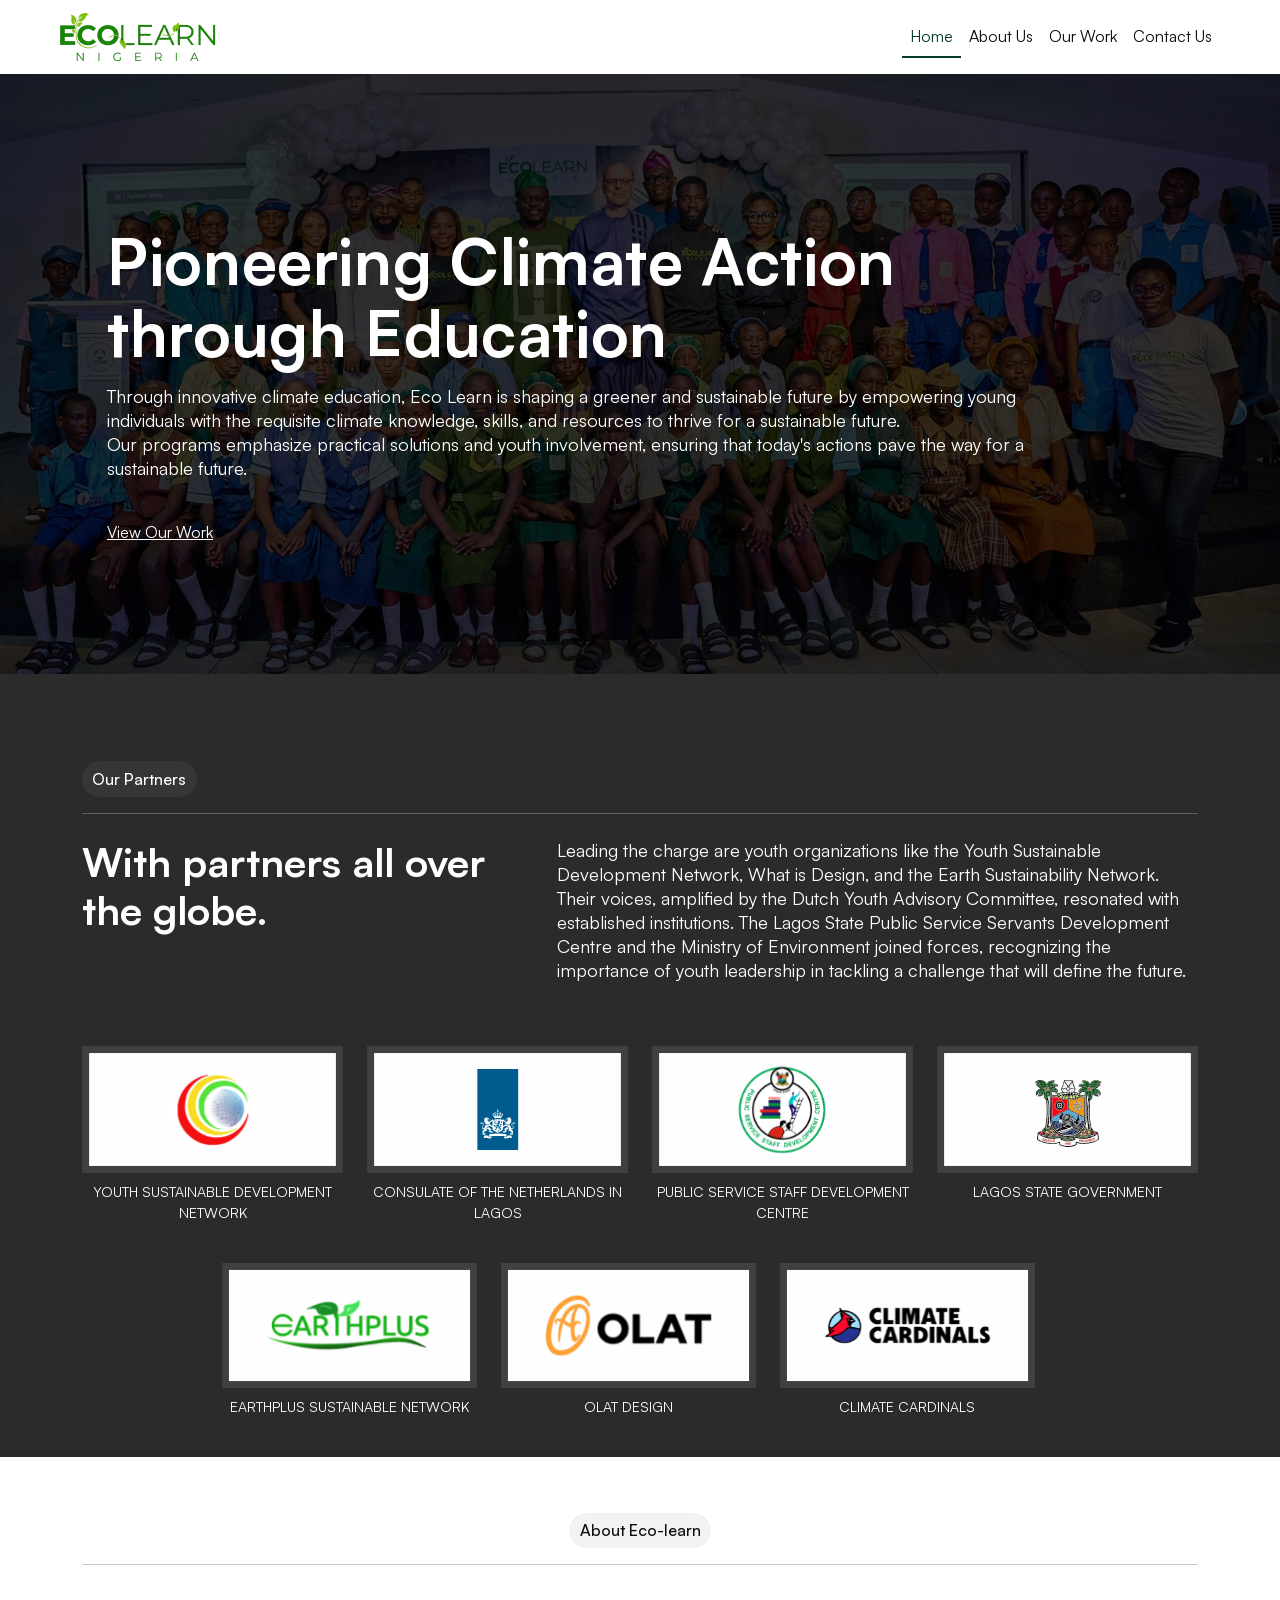
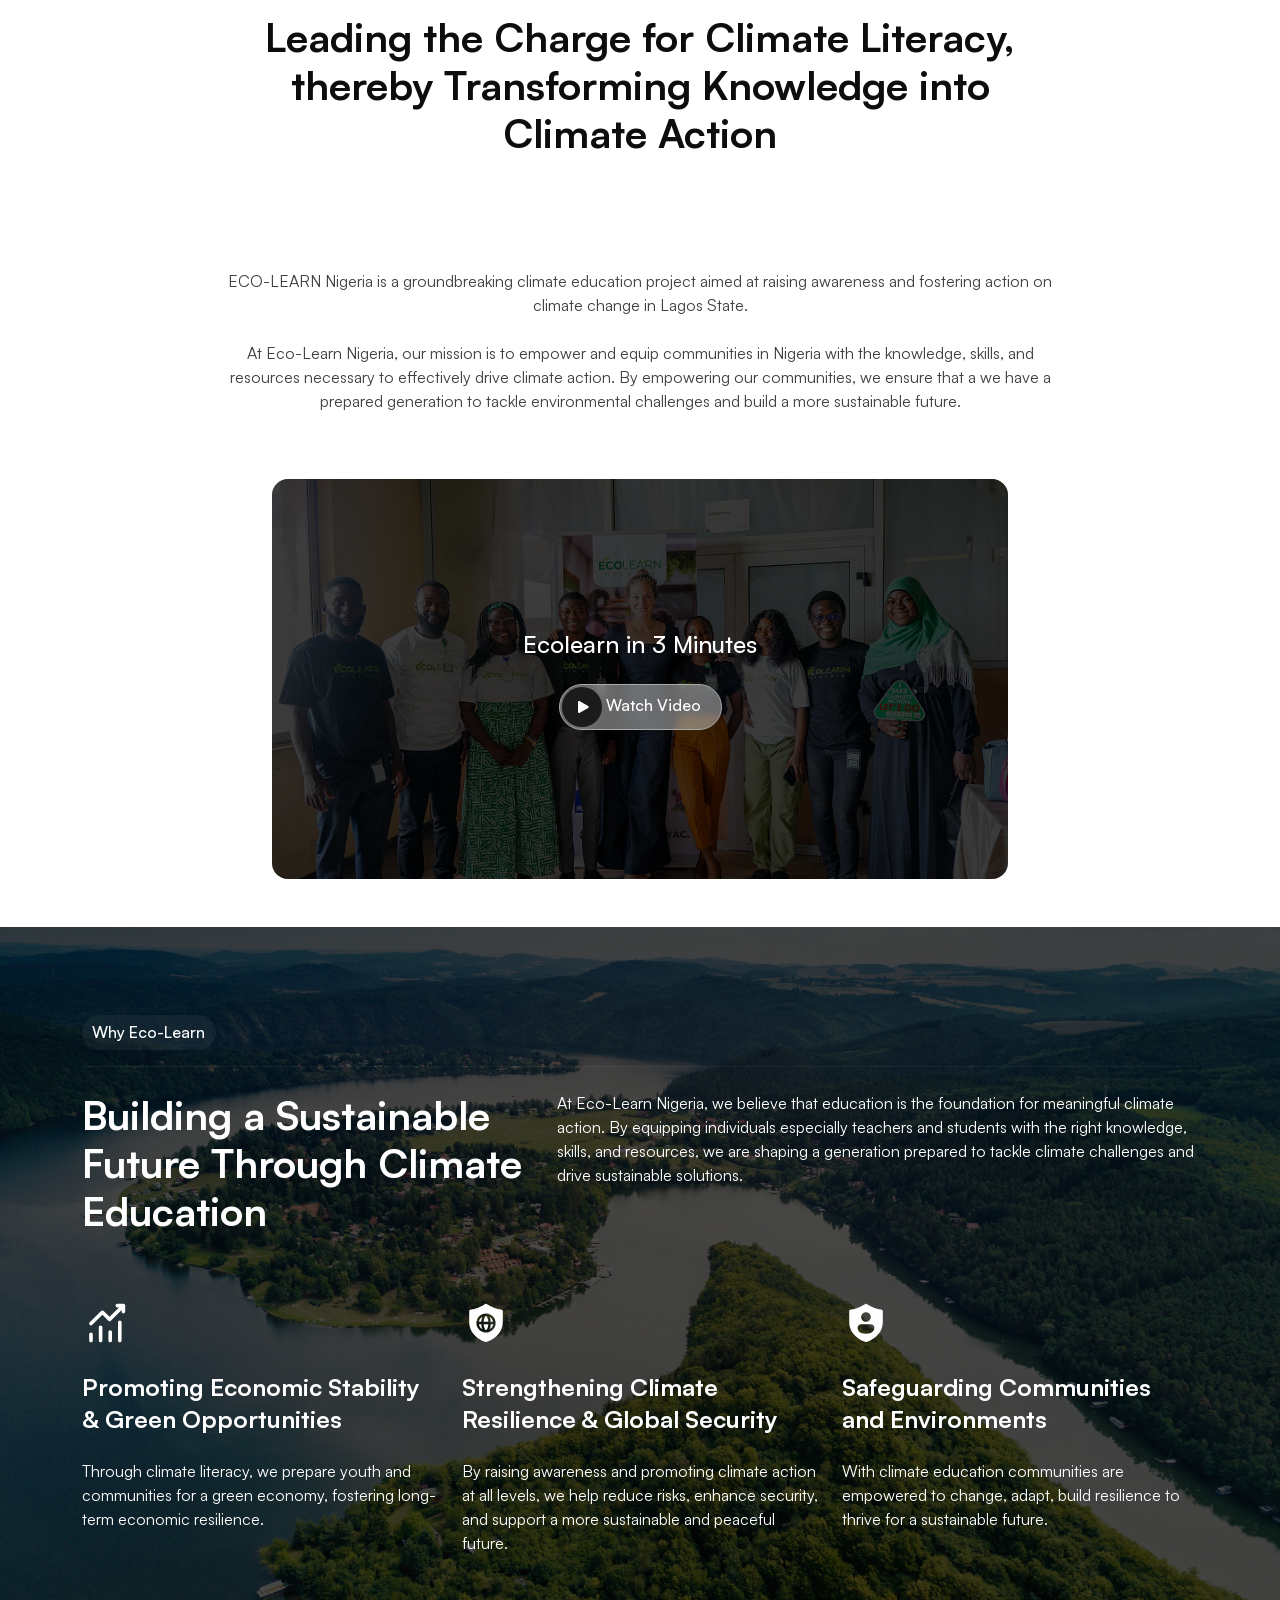
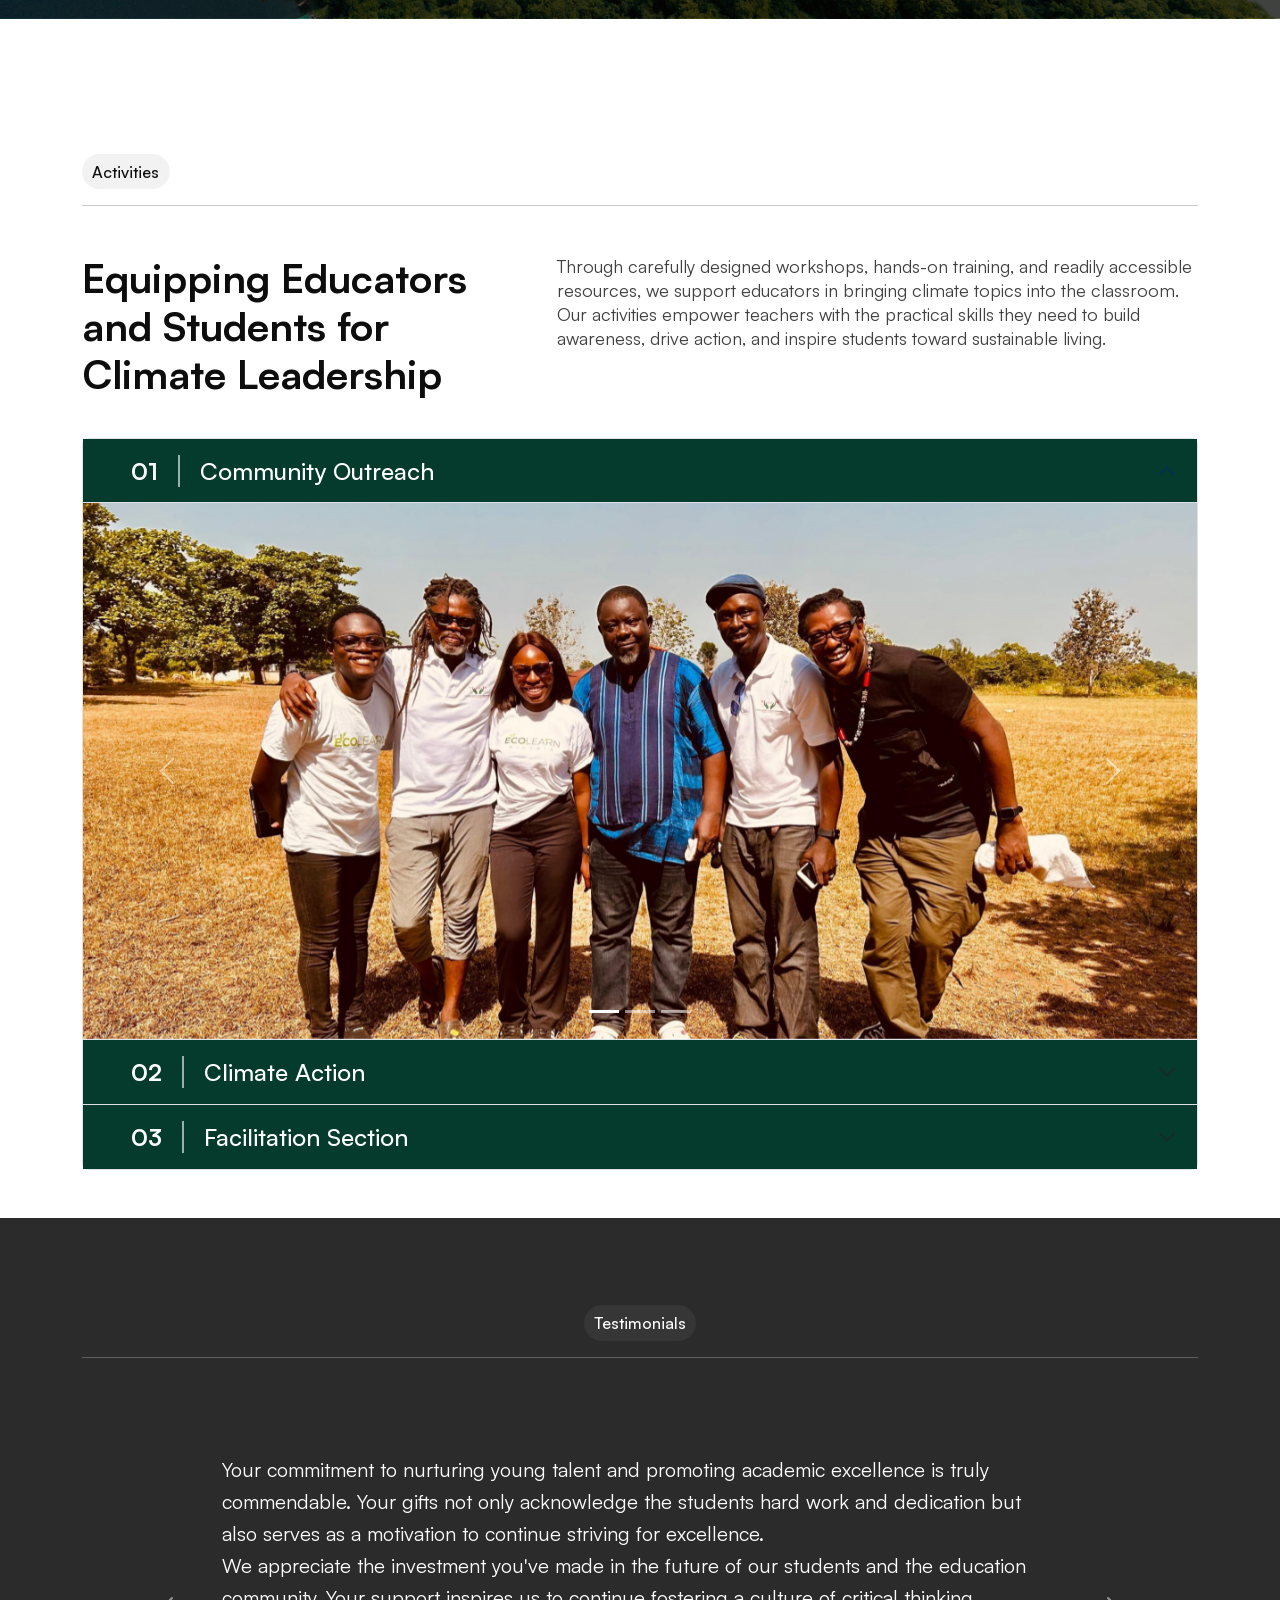
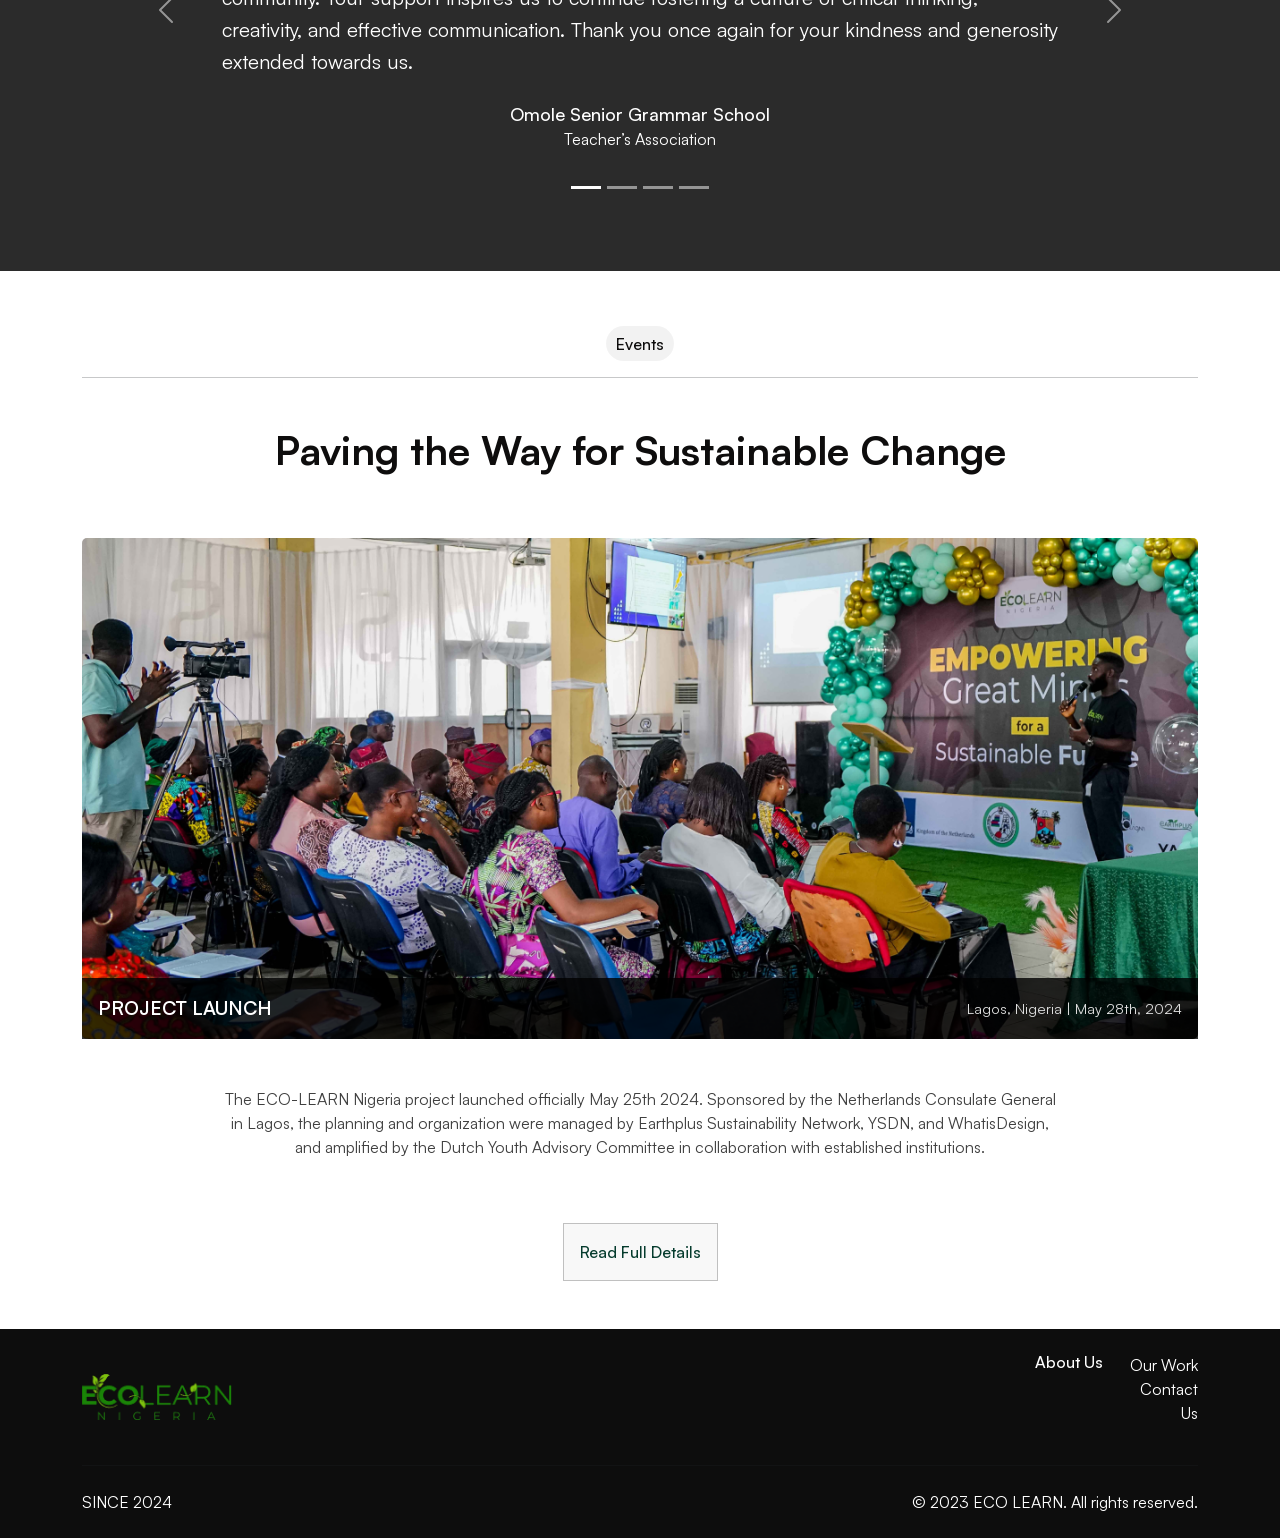
==== index.html @ 9e4764d2 "initial commit" ====
<!DOCTYPE html>
<html lang="en">
  <head>
    <meta charset="utf-8" />
    <meta name="viewport" content="width=device-width, initial-scale=1" />
    <title>Eco Learn</title>
    <link
      href="https://cdn.jsdelivr.net/npm/bootstrap@5.3.3/dist/css/bootstrap.min.css"
      rel="stylesheet"
      integrity="sha384-QWTKZyjpPEjISv5WaRU9OFeRpok6YctnYmDr5pNlyT2bRjXh0JMhjY6hW+ALEwIH"
      crossorigin="anonymous"
    />
    <link href="css/styles.css" rel="stylesheet" />
  </head>
  <body>
    <!-- Navbar -->
    <nav
      class="navbar navbar-expand-lg bg-white px-md-5 px-2"
      style="z-index: 1"
    >
      <div class="container-fluid">
        <a class="navbar-brand" href="#"
          ><img src="images/logo-white.png" alt="Eco Learn Logo"
        /></a>
        <button
          class="navbar-toggler"
          type="button"
          data-bs-toggle="collapse"
          data-bs-target="#navbarNav"
          aria-controls="navbarNav"
          aria-expanded="false"
          aria-label="Toggle navigation"
        >
          <span class="navbar-toggler-icon"></span>
        </button>
        <div
          class="collapse navbar-collapse justify-content-end"
          id="navbarNav"
        >
          <ul class="navbar-nav">
            <li class="nav-item">
              <a
                class="nav-link active text-black"
                aria-current="page"
                href="index.html"
                >Home</a
              >
            </li>
            <li class="nav-item">
              <a class="nav-link text-black" href="about.html">About Us</a>
            </li>
            <li class="nav-item">
              <a class="nav-link text-black" href="work.html">Our Work</a>
            </li>
            <li class="nav-item">
              <a class="nav-link text-black" href="contact.html">Contact Us</a>
            </li>
          </ul>
        </div>
      </div>
    </nav>

    <!-- Banner Section -->
    <section class="home-banner d-flex align-items-center">
      <!-- <div class="overlay"></div> -->
      <div class="container" style="z-index: 1">
        <h1 class="display-4 fw-bold header-text">
          Pioneering Climate Action <br class="d-none d-md-block" />
          through Education
        </h1>
        <p class="lead mt-3 banner-text">
          Through innovative climate education, Eco Learn is shaping a greener
          and sustainable future by empowering young
          <br class="d-none d-md-block" />individuals with the requisite climate
          knowledge, skills, and resources to thrive for a sustainable
          future.<br class="d-none d-md-block" />
          Our programs emphasize practical solutions and youth involvement,
          ensuring that today's actions pave the way for a
          <br class="d-none d-md-block" />
          sustainable future.
        </p>
        <br />
        <div>
          <a href="work.html" class="mt-4 text-underline text-white cta"
            >View Our Work</a
          >
        </div>
      </div>
    </section>

    <section class="partners">
      <div class="container">
        <!-- Badge Header -->
        <h2>
          <span class="badge">Our Partners</span>
        </h2>
        <hr class="line" />

        <!-- Lead and Description Text -->
        <div class="row mt-4">
          <div class="col-md-5 text-start">
            <p class="lead">With partners all over the globe.</p>
          </div>
          <div class="col-md-7 text-start">
            <p class="desc">
              Leading the charge are youth organizations like the Youth
              Sustainable Development Network, What is Design, and the Earth
              Sustainability Network. Their voices, amplified by the Dutch Youth
              Advisory Committee, resonated with established institutions. The
              Lagos State Public Service Servants Development Centre and the
              Ministry of Environment joined forces, recognizing the importance
              of youth leadership in tackling a challenge that will define the
              future.
            </p>
          </div>
        </div>

        <!-- Partner Logos -->
        <div class="row mt-5">
          <!-- First Row with 4 logos -->
          <div class="col-6 col-md-3 mb-4">
            <img
              src="images/Logo Container-1.svg"
              alt="Partner Logo"
              class="img-fluid"
            />
            <p class="text-center text-white mt-2 text-14">
              YOUTH SUSTAINABLE DEVELOPMENT NETWORK
            </p>
          </div>
          <div class="col-6 col-md-3 mb-4">
            <img
              src="images/Logo Container-2.svg"
              alt="Partner Logo"
              class="img-fluid"
            />

            <p class="text-center text-white mt-2 text-14">
              CONSULATE OF THE NETHERLANDS IN LAGOS
            </p>
          </div>
          <div class="col-6 col-md-3 mb-4">
            <img
              src="images/Logo Container-3.svg"
              alt="Partner Logo"
              class="img-fluid"
            />

            <p class="text-center text-white mt-2 text-14">
              PUBLIC SERVICE STAFF DEVELOPMENT CENTRE
            </p>
          </div>
          <div class="col-6 col-md-3 mb-4">
            <img
              src="images/Logo Container-4.svg"
              alt="Partner Logo"
              class="img-fluid"
            />

            <p class="text-center text-white mt-2 text-14">
              LAGOS STATE GOVERNMENT
            </p>
          </div>

          <!-- Second Row with 2 logos centered -->
          <div class="row justify-content-center">
            <div class="col-6 col-md-3 mb-4">
              <img
                src="images/Logo Container-5.svg"
                alt="Partner Logo"
                class="img-fluid"
              />

              <p class="text-center text-white mt-2 text-14">
                EARTHPLUS SUSTAINABLE NETWORK
              </p>
            </div>
            <div class="col-6 col-md-3 mb-4">
              <img
                src="images/Logo Container-6.svg"
                alt="Partner Logo"
                class="img-fluid"
              />

              <p class="text-center text-white mt-2 text-14">OLAT DESIGN</p>
            </div>
            <div class="col-6 col-md-3 mb-4">
              <img
                src="images/Logo Container-7.svg"
                alt="Partner Logo"
                class="img-fluid"
              />

              <p class="text-center text-white mt-2 text-14">
                CLIMATE CARDINALS
              </p>
            </div>
          </div>
        </div>
      </div>
    </section>

    <section class="event pt-5">
      <div class="container">
        <h2 class="text-center">
          <span class="badge">About Eco-learn</span>
        </h2>
        <hr class="line" />

        <div class="row my-lg-5">
          <div class="col-12 text-center w-75 mx-auto">
            <p class="lead">
              Leading the Charge for Climate Literacy, thereby Transforming
              Knowledge into Climate Action
            </p>
          </div>
        </div>

        <div class="row">
          <div class="col-12 text-center w-75 mx-auto mt-lg-5">
            <p class="desc">
              ECO-LEARN Nigeria is a groundbreaking climate education project
              aimed at raising awareness and fostering action on climate change
              in Lagos State.

              <br /><br />
              At Eco-Learn Nigeria, our mission is to empower and equip
              communities in Nigeria with the knowledge, skills, and resources
              necessary to effectively drive climate action. By empowering our
              communities, we ensure that a we have a prepared generation to
              tackle environmental challenges and build a more sustainable
              future.
            </p>
          </div>
        </div>
      </div>
    </section>

    <section class="video-section">
      <div class="container">
        <h2 class="text-center">
          <span class="badge">Ecolearn in 3 Minutes</span>
        </h2>
    
        <div class="row justify-content-center">
          <div class="col-md-8">
            <div class="video-wrapper position-relative">
              <!-- Video Element (hidden initially) -->
              <video class="w-100 d-none" id="ecoVideo" controls>
                <source src="videos/ecolearn.mp4" type="video/mp4" />
                Your browser does not support the video tag.
              </video>
    
              <!-- Thumbnail Image -->
              <img src="images/video-thumbnail.png" alt="Ecolearn Video" class="img-fluid w-100 video-thumbnail" />
    
              <!-- Overlay Text and Play Button -->
              <div class="overlay-content d-flex flex-column justify-content-center align-items-center">
                <h3 class="text-white text-center mb-4 video-text">Ecolearn in 3 Minutes</h3>
                <button class="btn btn-light video-button" id="playButton"><svg width="40" height="40" viewBox="0 0 40 40" fill="none" xmlns="http://www.w3.org/2000/svg">
                  <rect width="40" height="40" rx="20" fill="#1B1B1B"/>
                  <path d="M26.1249 18.9175C26.9583 19.3986 26.9583 20.6014 26.1249 21.0825L17.8749 25.8457C17.0416 26.3268 15.9999 25.7254 15.9999 24.7631L15.9999 15.2369C15.9999 14.2746 17.0416 13.6732 17.8749 14.1543L26.1249 18.9175Z" fill="#FDFDFD"/>
                  </svg>
                  Watch Video</button>
              </div>
            </div>
          </div>
        </div>
      </div>
    </section>

    <section class="why-us mt-5">
      <div class="container">
        <!-- Badge Header -->
        <h2>
          <span class="badge">Why Eco-Learn</span>
        </h2>
        <hr class="line" />

        <div class="row mt-4">
          <div class="col-md-5 text-start">
            <p class="lead">
              Building a Sustainable Future Through Climate Education 
            </p>
          </div>
          <div class="col-md-7 text-start">
            <p class="desc text-white">
              At Eco-Learn Nigeria, we believe that education is the foundation
              for meaningful climate action. By equipping individuals especially
              teachers and students with the right knowledge, skills, and
              resources, we are shaping a generation prepared to tackle climate
              challenges and drive sustainable solutions.  
            </p>
          </div>
        </div>

        <!-- Lead and Description Text -->
        <div class="row mt-5">
          <div class="col-md-4">
            <img class="img-fluid" src="images/arrow-trending-lines.svg" />
            <p class="why-lead mt-4">
              Promoting Economic Stability & Green Opportunities
            </p>
            <p class="why-desc mt-4">
              Through climate literacy, we prepare youth and communities for a
              green economy, fostering long-term economic resilience. 
            </p>
          </div>
          <div class="col-md-4">
            <img class="img-fluid" src="images/shield-globe.svg" />
            <p class="why-lead mt-4">
              Strengthening Climate Resilience & Global Security 
            </p>
            <p class="why-desc mt-4">
              By raising awareness and promoting climate action at all levels,
              we help reduce risks, enhance security, and support a more
              sustainable and peaceful future.  
            </p>
          </div>
          <div class="col-md-4">
            <img class="img-fluid" src="images/shield.svg" />
            <p class="why-lead mt-4">
              Safeguarding Communities and Environments
            </p>
            <p class="why-desc mt-4">
              With climate education communities are empowered to change, adapt,
              build resilience to thrive for a sustainable future.
            </p>
          </div>
        </div>
      </div>

      <br />
      <br />
    </section>

    <section class="activity mt-5">
      <div class="container">
        <!-- Badge Header -->
        <h2>
          <span class="badge">Activities</span>
        </h2>
        <hr class="line" />

        <div class="row mt-5 mb-4">
          <div class="col-md-5 text-start">
            <p class="lead">
              Equipping Educators and Students for Climate Leadership
            </p>
          </div>
          <div class="col-md-7 text-start">
            <p class="desc">
              Through carefully designed workshops, hands-on training, and
              readily accessible resources, we support educators in bringing
              climate topics into the classroom. Our activities empower teachers
              with the practical skills they need to build awareness, drive
              action, and inspire students toward sustainable living.
            </p>
          </div>
        </div>

        <div class="accordion" id="accordionExample">
          <div class="accordion-item">
            <h2 class="accordion-header">
              <button
                class="accordion-button ps-lg-5"
                type="button"
                data-bs-toggle="collapse"
                data-bs-target="#collapseOne"
                aria-expanded="true"
                aria-controls="collapseOne"
              >
                <span class="number">01</span>
                <span class="text">Community Outreach</span>
              </button>
            </h2>
            <div
              id="collapseOne"
              class="accordion-collapse collapse show"
              data-bs-parent="#accordionExample"
            >
              <div class="accordion-body p-0">
                <!-- Carousel for First Accordion Item -->
                <div
                  id="carouselOne"
                  class="carousel slide"
                  data-bs-ride="carousel"
                >
                  <div class="carousel-indicators">
                    <button
                      type="button"
                      data-bs-target="#carouselOne"
                      data-bs-slide-to="0"
                      class="active"
                      aria-current="true"
                      aria-label="Slide 1"
                    ></button>
                    <button
                      type="button"
                      data-bs-target="#carouselOne"
                      data-bs-slide-to="1"
                      aria-label="Slide 2"
                    ></button>
                    <button
                      type="button"
                      data-bs-target="#carouselOne"
                      data-bs-slide-to="2"
                      aria-label="Slide 3"
                    ></button>
                  </div>

                  <div class="carousel-inner">
                    <div class="carousel-item active">
                      <img
                        src="images/activity-1-1.png"
                        class="img-fluid w-100"
                        alt="Activity Image 1"
                      />
                    </div>
                    <div class="carousel-item">
                      <div class="d-flex">
                        <img
                          src="images/activity-1-3-1.png"
                          class="img-fluid w-50"
                          alt="Activity Image 3"
                        />
                        <img
                          src="images/activity-1-3-2.png"
                          class="img-fluid w-50"
                          alt="Activity Image 4"
                        />
                      </div>
                    </div>
                    <div class="carousel-item">
                      <img
                        src="images/activity-1-2.png"
                        class="img-fluid w-100"
                        alt="Activity Image 2"
                      />
                    </div>

                    <!-- Add more carousel items as needed -->
                  </div>
                  <button
                    class="carousel-control-prev"
                    type="button"
                    data-bs-target="#carouselOne"
                    data-bs-slide="prev"
                  >
                    <span
                      class="carousel-control-prev-icon"
                      aria-hidden="true"
                    ></span>
                    <span class="visually-hidden">Previous</span>
                  </button>
                  <button
                    class="carousel-control-next"
                    type="button"
                    data-bs-target="#carouselOne"
                    data-bs-slide="next"
                  >
                    <span
                      class="carousel-control-next-icon"
                      aria-hidden="true"
                    ></span>
                    <span class="visually-hidden">Next</span>
                  </button>
                </div>
              </div>
            </div>
          </div>

          <div class="accordion-item">
            <h2 class="accordion-header">
              <button
                class="accordion-button collapsed ps-lg-5"
                type="button"
                data-bs-toggle="collapse"
                data-bs-target="#collapseTwo"
                aria-expanded="false"
                aria-controls="collapseTwo"
              >
                <span class="number">02</span>
                <span class="text">Climate Action</span>
              </button>
            </h2>
            <div
              id="collapseTwo"
              class="accordion-collapse collapse"
              data-bs-parent="#accordionExample"
            >
              <div class="accordion-body p-0">
                <!-- Carousel for Second Accordion Item -->
                <div
                  id="carouselTwo"
                  class="carousel slide"
                  data-bs-ride="carousel"
                >
                  <div class="carousel-indicators">
                    <button
                      type="button"
                      data-bs-target="#carouselTwo"
                      data-bs-slide-to="0"
                      class="active"
                      aria-current="true"
                      aria-label="Slide 1"
                    ></button>
                    <button
                      type="button"
                      data-bs-target="#carouselTwo"
                      data-bs-slide-to="1"
                      aria-label="Slide 2"
                    ></button>
                    <button
                      type="button"
                      data-bs-target="#carouselTwo"
                      data-bs-slide-to="2"
                      aria-label="Slide 3"
                    ></button>
                    <button
                      type="button"
                      data-bs-target="#carouselTwo"
                      data-bs-slide-to="3"
                      aria-label="Slide 4"
                    ></button>
                  </div>
                  <div class="carousel-inner">
                    <div class="carousel-item active">
                      <img
                        src="images/activity-2-1.png"
                        class="img-fluid w-100"
                        alt="Activity Image 1"
                      />
                    </div>

                    <div class="carousel-item">
                      <div class="d-flex">
                        <img
                          src="images/activity-2-4-1.png"
                          class="img-fluid w-50"
                          alt="Activity Image 3"
                        />
                        <img
                          src="images/activity-2-4-2.png"
                          class="img-fluid w-50"
                          alt="Activity Image 4"
                        />
                      </div>
                    </div>

                    <div class="carousel-item">
                      <img
                        src="images/activity-2-2.png"
                        class="img-fluid w-100"
                        alt="Activity Image 2"
                      />
                    </div>

                    <div class="carousel-item">
                      <img
                        src="images/activity-2-3.png"
                        class="img-fluid w-100"
                        alt="Activity Image 2"
                      />
                    </div>

                    <!-- Add more carousel items as needed -->
                  </div>
                  <button
                    class="carousel-control-prev"
                    type="button"
                    data-bs-target="#carouselTwo"
                    data-bs-slide="prev"
                  >
                    <span
                      class="carousel-control-prev-icon"
                      aria-hidden="true"
                    ></span>
                    <span class="visually-hidden">Previous</span>
                  </button>
                  <button
                    class="carousel-control-next"
                    type="button"
                    data-bs-target="#carouselTwo"
                    data-bs-slide="next"
                  >
                    <span
                      class="carousel-control-next-icon"
                      aria-hidden="true"
                    ></span>
                    <span class="visually-hidden">Next</span>
                  </button>
                </div>
              </div>
            </div>
          </div>

          <div class="accordion-item">
            <h2 class="accordion-header">
              <button
                class="accordion-button collapsed ps-lg-5"
                type="button"
                data-bs-toggle="collapse"
                data-bs-target="#collapseThree"
                aria-expanded="false"
                aria-controls="collapseThree"
              >
                <span class="number">03</span>
                <span class="text">Facilitation Section</span>
              </button>
            </h2>
            <div
              id="collapseThree"
              class="accordion-collapse collapse"
              data-bs-parent="#accordionExample"
            >
              <div class="accordion-body p-0">
                <!-- Carousel with Two Images per Slide for Third Accordion Item -->
                <div
                  id="carouselThree"
                  class="carousel slide"
                  data-bs-ride="carousel"
                >
                  <div class="carousel-indicators">
                    <button
                      type="button"
                      data-bs-target="#carouselOne"
                      data-bs-slide-to="0"
                      class="active"
                      aria-current="true"
                      aria-label="Slide 1"
                    ></button>
                    <button
                      type="button"
                      data-bs-target="#carouselOne"
                      data-bs-slide-to="1"
                      aria-label="Slide 2"
                    ></button>
                    <button
                      type="button"
                      data-bs-target="#carouselOne"
                      data-bs-slide-to="2"
                      aria-label="Slide 3"
                    ></button>
                  </div>
                  <div class="carousel-inner">
                    <div class="carousel-item active">
                      <img
                        src="images/activity-3-3.png"
                        class="img-fluid w-100"
                        alt="Activity Image 1"
                      />
                    </div>

                    <div class="carousel-item">
                      <div class="d-flex">
                        <img
                          src="images/activity-3-1-1.png"
                          class="img-fluid w-50"
                          alt="Activity Image 1"
                        />
                        <img
                          src="images/activity-3-1-2.png"
                          class="img-fluid w-50"
                          alt="Activity Image 2"
                        />
                      </div>
                    </div>
                    <div class="carousel-item">
                      <div class="d-flex">
                        <img
                          src="images/activity-3-2-1.png"
                          class="img-fluid w-50"
                          alt="Activity Image 3"
                        />
                        <img
                          src="images/activity-3-2-2.png"
                          class="img-fluid w-50"
                          alt="Activity Image 4"
                        />
                      </div>
                    </div>
                    <!-- Add more carousel items as needed -->
                  </div>
                  <button
                    class="carousel-control-prev"
                    type="button"
                    data-bs-target="#carouselThree"
                    data-bs-slide="prev"
                  >
                    <span
                      class="carousel-control-prev-icon"
                      aria-hidden="true"
                    ></span>
                    <span class="visually-hidden">Previous</span>
                  </button>
                  <button
                    class="carousel-control-next"
                    type="button"
                    data-bs-target="#carouselThree"
                    data-bs-slide="next"
                  >
                    <span
                      class="carousel-control-next-icon"
                      aria-hidden="true"
                    ></span>
                    <span class="visually-hidden">Next</span>
                  </button>
                </div>
              </div>
            </div>
          </div>
        </div>
      </div>

      <br />
      <br />
    </section>

    <section class="testimonials pb-5">
      <div class="container">
        <!-- Badge Header -->
        <h2 class="text-center">
          <span class="badge">Testimonials</span>
        </h2>
        <hr class="line" />

        <div
          id="testimonialCarousel"
          class="carousel slide mt-5 mb-2"
          data-bs-ride="carousel"
        >
          <div class="carousel-indicators mt-5">
            <button
              type="button"
              data-bs-target="#testimonialCarousel"
              data-bs-slide-to="0"
              class="active"
              aria-current="true"
              aria-label="Slide 1"
            ></button>
            <button
              type="button"
              data-bs-target="#testimonialCarousel"
              data-bs-slide-to="1"
              aria-label="Slide 2"
            ></button>
            <button
              type="button"
              data-bs-target="#testimonialCarousel"
              data-bs-slide-to="2"
              aria-label="Slide 3"
            ></button>
            <button
              type="button"
              data-bs-target="#testimonialCarousel"
              data-bs-slide-to="3"
              aria-label="Slide 4"
            ></button>
          </div>
          <div class="carousel-inner">
            <!-- Testimonial 1 -->
            <div class="carousel-item active mb-5">
              <div class="w-75 mx-auto">
                <p class="testimony mt-lg-5">
                  Your commitment to nurturing young talent and promoting
                  academic excellence is truly commendable. Your gifts not only
                  acknowledge the students hard work and dedication but also
                  serves as a motivation to continue striving for excellence.<br />
                  We appreciate the investment you've made in the future of our
                  students and the education community. Your support inspires us
                  to continue fostering a culture of critical thinking,
                  creativity, and effective communication. Thank you once again
                  for your kindness and generosity extended towards us.
                </p>
                <p class="testifier mt-4">
                  Omole Senior Grammar School <br />
                  <span class="position">Teacher’s Association</span>
                </p>
              </div>
            </div>

            <!-- Testimonial 2 -->
            <div class="carousel-item mb-5">
              <div class="w-75 mx-auto">
                <p class="testimony mt-lg-2">
                  Reflecting on the impactful training I've had the privilege to
                  attend, I am filled with gratitude. The hands-on learning
                  experiences were truly invaluable. To top it all off, I was
                  thrilled to learn that I emerged as the first runner-up for
                  this cohort.<br />
                  Eco-Learn, thank you for recognizing and celebrating the
                  efforts of educators. Your commitment to involving students
                  from the beginning to the end of the project is truly
                  inspiring. May your team continue to thrive and make more
                  significant impacts.<br />
                  I extend my sincere thanks to the Eco-Learn Team, the Kingdom
                  of the Netherlands, and the Public Service Staff Development
                  Centre for their continued support.
                </p>
                <p class="testifier mt-4">
                  Martha Toluwalope Jesuleke (Mrs.)<br />
                  <span class="position">Parent</span>
                </p>
              </div>
            </div>

            <!-- Testimonial 3 -->
            <div class="carousel-item mb-5">
              <div class="w-75 mx-auto">
                <p class="testimony mt-lg-5">
                  We sincerely appreciate Eco-Learn Nigeria for its unwavering
                  commitment to empowering young minds, encouraging meaningful
                  discourse, and nurturing future leaders. Your efforts in
                  promoting academic excellence and raising awareness about
                  climate change are truly commendable.<br/> Please extend our
                  heartfelt appreciation to all those who contributed to the
                  success of this remarkable event.<br/> May Almighty God continue to
                  bless and reward your organization abundantly for your
                  invaluable contributions to education and societal
                  development. <br/>Kindly accept the assurances of the highest
                  esteem of The Kareems.
                </p>
                <p class="testifier mt-4">
                  Mr. and Mrs. Kareem <br />
                  <span class="position">Parent</span>
                </p>
              </div>
            </div>

            <!-- Testimonial 4 -->
            <div class="carousel-item mb-5">
              <div class="w-75 mx-auto">
                <p class="testimony mt-lg-5">
                  I had the privilege of being part of the Eco Learn project, and I must say, it was a truly transformative experience! The platform's interactive and immersive approach to environmental education not only made learning fun for the participants but also sparked a deep sense of curiosity.<br/>
                  The Eco Learn project is an investment that will yield a lifetime of benefits - for participants and the community
                </p>
                <p class="testifier mt-4">
                  Ibukun Omotosho <br />
                  <span class="position">Communications Manager, YSDN</span>
                </p>
              </div>
            </div>
          </div>

          <!-- Carousel controls -->
          <button
            class="carousel-control-prev"
            type="button"
            data-bs-target="#testimonialCarousel"
            data-bs-slide="prev"
          >
            <span class="carousel-control-prev-icon" aria-hidden="true"></span>
            <span class="visually-hidden">Previous</span>
          </button>
          <button
            class="carousel-control-next"
            type="button"
            data-bs-target="#testimonialCarousel"
            data-bs-slide="next"
          >
            <span class="carousel-control-next-icon" aria-hidden="true"></span>
            <span class="visually-hidden">Next</span>
          </button>
        </div>
      </div>
    </section>

    <section class="event py-5">
      <div class="container">
        <h2 class="text-center">
          <span class="badge">Events</span>
        </h2>
        <hr class="line" />

        <div class="row my-5">
          <div class="col-12 text-center">
            <p class="lead">Paving the Way for Sustainable Change</p>
          </div>
        </div>

        <figure class="event-image">
          <!-- Event Image -->
          <img
            src="images/previous-events.png"
            alt="Event Image"
            class="img-fluid"
          />

          <!-- Caption -->
          <figcaption
            class="event-caption text-white d-flex flex-column flex-md-row justify-content-between align-items-center p-3"
          >
            <!-- Title on the left -->
            <span class="event-title">PROJECT LAUNCH</span>
            <!-- Place and Date on the right -->
            <span class="event-info">Lagos, Nigeria | May 28th, 2024</span>
          </figcaption>
        </figure>

        <div class="row">
          <div class="col-12 text-center w-75 mx-auto mt-5">
            <p class="desc">
              The ECO-LEARN Nigeria project launched officially May 25th 2024.
              Sponsored by the Netherlands Consulate General in Lagos, the
              planning and organization were managed by Earthplus Sustainability
              Network, YSDN, and WhatisDesign, and amplified by the Dutch Youth
              Advisory Committee in collaboration with established institutions.
            </p>
          </div>
        </div>

        <div class="text-center mt-5">
          <button class="cta p-3" onclick="location.href='project.html'">
            Read Full Details
          </button>
        </div>
      </div>
    </section>

    <footer class="footer py-4">
      <div class="container">
        <div class="row align-items-center">
          <!-- Logo on the left -->
          <div class="col-md-10 text-start">
            <img
              src="images/logo-white.png"
              alt="Logo"
              class="footer-logo img-fluid"
              style="max-width: 150px"
            />
          </div>

          <!-- Links on the right -->
          <div class="col-md-2">
            <div class="row">
              <!-- Column 1 with About Us link -->
              <div class="col-6 text-end">
                <h6 class="text-white">About Us</h6>
              </div>
              <!-- Column 2 with Work and Contact Us links -->
              <div class="col-6 text-end">
                <ul class="list-unstyled text-white">
                  <li>
                    <a href="/work" class="text-white text-decoration-none"
                      >Our Work</a
                    >
                  </li>
                  <li>
                    <a href="/contact" class="text-white text-decoration-none"
                      >Contact Us</a
                    >
                  </li>
                </ul>
              </div>
            </div>
          </div>
        </div>

        <!-- Divider Line -->
        <hr class="my-4" />

        <!-- Footer Bottom Text -->
        <div class="d-flex justify-content-between">
          <span class="text-white">SINCE 2024</span>
          <span class="text-white"
            >&copy; 2023 ECO LEARN. All rights reserved.</span
          >
        </div>
      </div>
    </footer>

    <script
      src="https://cdn.jsdelivr.net/npm/bootstrap@5.3.3/dist/js/bootstrap.bundle.min.js"
      integrity="sha384-YvpcrYf0tY3lHB60NNkmXc5s9fDVZLESaAA55NDzOxhy9GkcIdslK1eN7N6jIeHz"
      crossorigin="anonymous"
    ></script>
    <script>
      const playBtn = document.getElementById("playButton");
      const video = document.getElementById("ecoVideo");
    
      playBtn.addEventListener("click", function () {
        document.querySelector(".video-thumbnail").classList.add("d-none");
        document.querySelector(".overlay-content").classList.add("d-none");
        video.classList.remove("d-none");
        video.play();
      });
    </script>
  </body>
</html>
---- css/styles.css ----
@import url("../fonts/css/satoshi.css");

/* Apply styles to html and body */
html,
body {
  height: 100%;
  margin: 0;
  padding: 0;
  font-family: "Satoshi-Variable"; /* Set a default font */
  scroll-behavior: smooth; /* Enable smooth scrolling */
}

/* Optional: Set body padding and ensure box-sizing includes padding and border */
*,
*::before,
*::after {
  box-sizing: border-box; /* Helps with consistent sizing */
}

@media (max-width: 768px) {
    .w-75{
      width: 90% !important;
    }
}


.text-black {
  color: #0e0d0d !important;
}

.nav-link.active {
  color: #053b2d !important;
  border-bottom: 2px #053b2d solid;
}

.nav-link:hover {
  color: #053b2d !important;
  border-bottom: 2px #053b2d solid;
}

.home-banner {
  background-image: linear-gradient(
      to bottom right,
      rgba(0, 0, 0, 0.8),
      rgba(0, 0, 0, 0.8)
    ),
    url("../images/banner-image.jpg");
  background-size: cover;
  color: white;
  padding-left: 50px !important;
  padding-top: 150px;
  padding-bottom: 130px;
}

@media (max-width: 768px) {
  .home-banner {
    padding-left: 20px !important;
    padding-right: 20px !important;
  }
}

.home-banner .overlay {
  position: absolute;
  top: 0;
  left: 0;
  width: 100%;
  height: 100%;
  background-color: #000; /* Adjust opacity for desired darkness */
  opacity: 0.7;
  z-index: 0;
}

.home-banner .header-text {
  font-style: normal;
  font-weight: 700;
  font-size: 64px;
  line-height: 72px;
  letter-spacing: 0.01em;
}

@media (max-width: 768px) {
  .home-banner .header-text {
    font-style: normal;
    font-weight: 700;
    font-size: 32px;
    line-height: 48px;
    letter-spacing: 0.01em;
  }
}

.home-banner .banner-text {
  font-style: normal;
  font-weight: 400;
  font-size: 18px;
  line-height: 24px;
}

@media (max-width: 768px) {
  .home-banner .banner-text {
    font-style: normal;
    font-weight: 400;
    font-size: 16px;
    line-height: 24px;
  }

  .home-banner .cta {
    text-align: center !important;
  }
}

.partners {
  background-color: #2b2b2b; /* Light background for section */
  padding-top: 80px;
  padding-left: 50px !important;
  padding-right: 50px !important;
}

@media (max-width: 768px) {
  .partners {
    padding-left: 20px !important;
    padding-right: 20px !important;
  }
}

.partners .badge {
  background: rgba(255, 255, 255, 0.05) !important;
  border-radius: 100px !important;
  font-style: normal !important;
  font-weight: 500 !important;
  font-size: 16px !important;
  line-height: 24px !important;
  color: #fefefe;
}

.partners .line {
  color: white;
}

.partners .lead {
  font-style: normal;
  font-weight: 700;
  font-size: 40px;
  line-height: 48px;
  color: #fefefe;
}

.text-white{
  color: #fefefe;
}

.text-14{
  font-size: 14px;
}

@media (max-width: 768px) {
  .partners .lead {
    font-size: 24px;
    line-height: 32px;
  }
}

.partners .desc {
  font-style: normal;
  font-weight: 400;
  font-size: 18px;
  line-height: 24px;
  color: #fefefe;
}

@media (max-width: 768px) {
  .partners .desc {
    font-size: 16px;
    line-height: 24px;
  }
}

.about-us {
  background-color: white; /* Light background for section */
  padding-top: 80px;
  padding-left: 50px !important;
  padding-right: 50px !important;
}

@media (max-width: 768px) {
  .about-us {
    padding-left: 20px !important;
    padding-right: 20px !important;
  }
}

.about-us .line {
  color: rgba(0, 0, 0, 0.2);
}

.about-us .lead {
  font-style: normal;
  font-weight: 700;
  font-size: 40px;
  line-height: 48px;
  color: #0e0d0d;
}

.about-us .desc {
  font-style: normal;
  font-weight: 400;
  font-size: 18px;
  line-height: 24px;
  color: #404040;
}

.about-us .badge {
  background: rgba(0, 0, 0, 0.05);
  border-radius: 100px !important;
  font-style: normal !important;
  font-weight: 500 !important;
  font-size: 16px !important;
  line-height: 24px !important;
  color: #0e0d0d;
}
.about-us .cta {
  background: #f8f8f8;
  border: 0.5px solid #c0c0c0;

  font-style: normal;
  font-weight: 500;
  font-size: 16px;
  line-height: 24px;
  /* identical to box height, or 150% */

  color: #053b2d;
}

.why-us {
  background-image: linear-gradient(
      to bottom right,
      rgba(0, 0, 0, 0.7),
      rgba(0, 0, 0, 0.7)
    ),
    url("../images/why-image.jpeg"); /* Light background for section */
  background-position: center;
  background-size: cover;
  padding-top: 80px;
  padding-left: 50px !important;
  padding-right: 50px !important;
}

@media (max-width: 768px) {
  .why-us {
    padding-left: 10px !important;
    padding-right: 10px !important;
  }

  .why-us .lead{
    font-size: 24px !important;
    line-height: 32px !important;
  }

  .about-us .lead {
    font-size: 24px !important;
    line-height: 32px !important;
  }
}

.why-us .line {
  color: rgba(255, 255, 255, 0.2);
}

.why-us .lead {
  font-style: normal;
  font-weight: 700;
  font-size: 40px;
  line-height: 48px;
  color: #fefefe;
}

.why-us .badge {
  background: rgba(255, 255, 255, 0.05);
  border-radius: 100px !important;
  font-style: normal !important;
  font-weight: 500 !important;
  font-size: 16px !important;
  line-height: 24px !important;
  color: #fefefe;
}

.why-us .why-lead {
  font-style: normal;
  font-weight: 700;
  font-size: 24px;
  line-height: 32px;
  color: #ffffff;
}

.why-us .why-lead-2{
  font-style: normal;
  font-weight: 700;
  font-size: 40px;
  line-height: 48px;
  color: #ffffff;
}

.why-us .why-desc {
  font-style: normal;
  font-weight: 400;
  font-size: 16px;
  line-height: 24px;
  /* or 150% */

  color: #fefefe;
}

@media (max-width: 768px){
  .why-us .why-lead {
    font-size: 20px;
    line-height: 28px;
  }
  
  .why-us .why-lead-2{
    font-size: 32px;
    line-height: 40px;
  }
  
  .why-us .why-desc {
    font-size: 16px;
    line-height: 24px;
    /* or 150% */
  
    color: #fefefe;
  }
}

.activity {
  background-color: white; /* Light background for section */
  padding-top: 80px;
  padding-left: 50px !important;
  padding-right: 50px !important;
}

@media (max-width: 768px) {
  .activity {
    padding-left: 10px !important;
    padding-right: 10px !important;
  }

  .activity .lead{
    font-size: 24px !important;
    line-height: 32px !important;
  }
}

.activity-us .line {
  color: rgba(0, 0, 0, 0.2);
}

.activity .lead {
  font-style: normal;
  font-weight: 700;
  font-size: 40px;
  line-height: 48px;
  color: #0e0d0d;
}

.activity .desc {
  font-style: normal;
  font-weight: 400;
  font-size: 18px;
  line-height: 24px;
  color: #404040;
}

.activity .badge {
  background: rgba(0, 0, 0, 0.05);
  border-radius: 100px !important;
  font-style: normal !important;
  font-weight: 500 !important;
  font-size: 16px !important;
  line-height: 24px !important;
  color: #0e0d0d;
}

.activity img {
  max-height: 600px;
  width: 100%;
  object-fit: cover;
}

.activity .accordion {
  border-radius: 0 !important;
}

.activity .accordion-button {
  background-color: #053b2d !important;
  border-color: white !important;
  border-top-left-radius: 0px !important;
  border-top-right-radius: 0px !important;
  border-bottom-right-radius: 0px !important;
  border-bottom-left-radius: 0px !important;
  outline: none;
}

.activity .number {
  font-style: normal;
  font-weight: 700;
  font-size: 24px;
  line-height: 32px;
  color: #fefefe;
  padding-right: 20px;
  border-right: 2px rgba(255, 255, 255, 0.6) solid;
}

.activity .text {
  font-style: normal;
  font-weight: 500;
  font-size: 24px;
  line-height: 32px;
  color: #fefefe;
  padding-left: 20px;
}

.testimonials {
  background-color: #2b2b2b; /* Light background for section */
  padding-top: 80px;
  padding-left: 50px !important;
  padding-right: 50px !important;
}

@media (max-width: 768px) {
  .testimonials {
    padding-left: 10px !important;
    padding-right: 10px !important;
  }
}

.testimonials .badge {
  background: rgba(255, 255, 255, 0.05) !important;
  border-radius: 100px !important;
  font-style: normal !important;
  font-weight: 500 !important;
  font-size: 16px !important;
  line-height: 24px !important;
  color: #fefefe;
}

.testimonials .line {
  color: white;
}

.testimonials .testimony {
  font-style: normal;
  font-weight: 400;
  font-size: 20px;
  line-height: 32px;
  color: #fefefe;
}

.testimonials .testifier {
  font-style: normal;
  font-weight: 500;
  font-size: 18px;
  line-height: 24px;
  text-align: center;
  color: #fefefe;
}

.testimonials .position {
  font-style: normal;
  font-weight: 400;
  font-size: 16px;
  line-height: 24px;
  text-align: center;
  color: #fefefe;
}

.event {
  background-color: white;
  padding-top: 80px;
  padding-left: 50px !important;
  padding-right: 50px !important;
}
@media (max-width: 768px) {
  .event {
    padding-left: 10px !important;
    padding-right: 10px !important;
  }
}

.event .badge {
  background: rgba(0, 0, 0, 0.05);
  border-radius: 100px !important;
  font-style: normal !important;
  font-weight: 500 !important;
  font-size: 16px !important;
  line-height: 24px !important;
  color: #0e0d0d;
}

.event-image {
  position: relative;
  margin: 0;
}

.event-image img {
  width: 100%;
  height: auto;
  display: block;
  border-radius: 5px;
}

.event-caption {
  background-color: rgba(0, 0, 0, 0.8);
  width: 100%;
  color: #fff;
  font-size: 1rem;
  position: absolute;
  bottom: 0;
}

.event-title {
  font-weight: 600;
  font-size: 1.2rem;
}

.event-info {
  font-size: 0.9rem;
  color: #ddd;
}

.event .lead {
  font-style: normal;
  font-weight: 700;
  font-size: 40px;
  line-height: 48px;
  /* identical to box height, or 120% */
  text-align: center;

  color: #0e0d0d;
}

.event .desc {
  font-style: normal;
  font-weight: 400;
  font-size: 16px;
  line-height: 24px;
  /* or 150% */
  text-align: center;

  color: #404040;
}

.event .cta {
  background: #f8f8f8;
  border: 0.5px solid #c0c0c0;

  font-style: normal;
  font-weight: 500;
  font-size: 16px;
  line-height: 24px;
  /* identical to box height, or 150% */

  color: #053b2d;
}

footer {
  background-color: #0d0d0d;
  padding-top: 80px;
  padding-left: 50px !important;
  padding-right: 50px !important;
}

@media (max-width: 768px) {
    footer {
      padding-left: 10px !important;
      padding-right: 10px !important;
    }

    .event .about.w-75{
      width: 100% !important;
    }
  }

@media (max-width: 768px) {
  .event-caption {
    text-align: right !important;
    padding: 1rem;
  }

  .event .lead{
    font-size: 24px;
    line-height: 32px;
  }

  .event-image img {
    height: 300px;
    object-fit: cover;
    object-position: right;
  }


.event-title {
  font-weight: 600;
  font-size: 1rem !important;
}
}

/* ABOUT US */

.about-banner {
  background-image: url("../images/about-hero.png");
  background-size: cover;
  background-position: bottom;
  color: white;
  padding-left: 50px !important;
  padding-top: 170px;
  padding-bottom: 100px;
}

@media (max-width: 768px) {
    .about-banner {
      padding-left: 20px !important;
      padding-right: 20px !important;
    }
  }

.bg-gold {
  background-color: #776601;
}

.mission_vision .about-us {
  padding-right: 150px !important;
  padding-left: 75px !important;
}

@media (max-width: 768px) {
    .mission_vision .about-us{
      padding-left: 20px !important;
      padding-right: 20px !important;
    }
}

/* WORK */

.work-banner {
  background-image: url("../images/work-hero.png");
  background-size: cover;
  background-position: center;
  color: white;
  padding-left: 50px !important;
  padding-top: 150px;
  padding-bottom: 100px;
}

@media (max-width: 768px) {
    .work-banner{
      padding-left: 20px !important;
      padding-right: 20px !important;
    }
}

/* Countact */

.contact-banner {
  background-image: url("../images/contact-hero.png");
  background-size: cover;
  background-position: center;
  color: white;
  padding-left: 50px !important;
  padding-top: 150px;
  padding-bottom: 30px;
}

@media (max-width: 768px) {
    .contact-banner{
      padding-left: 20px !important;
      padding-right: 20px !important;
    }
}

.contact-info {
  color: #404040;
}
.contact-info h2 {
  color: black;
  font-weight: bold;
}
.contact-info .info {
  color: #404040;
  font-size: 0.9rem;
}
.contact-form {
  background-color: #2b2b2b;
  padding: 2rem;
  color: #fefefe;
}
.contact-form label {
  color: #fefefe;
}
.contact-form input,
.contact-form textarea {
  background-color: #bfbfbf;
  color: #fefefe;
  border: none;
  border-radius: 0px;
}
.contact-form button {
  background-color: white;
  color: black;
  width: 50%;
  border: none;
  border-radius: 0px;
}
.social-icons i {
  color: #404040;
  margin-right: 0.5rem;
  font-size: 1.2rem;
}

.bg-grey {
  background-color: #f1f1f1 !important;
}

.event .accordion-button {
  background-color: #f1f1f1 !important;
  color: black;
  border-color: white !important;
  border-top-left-radius: 0px !important;
  border-top-right-radius: 0px !important;
  border-bottom-right-radius: 0px !important;
  border-bottom-left-radius: 0px !important;
  border: 0px;
  outline: none;
}

.text-grey-2 {
  color: #555555;
}

.text-black-2 {
  color: #555555;
}

.project-header {
  font-style: normal;
  font-weight: 700;
  font-size: 32px;
  line-height: 48px;
  /* identical to box height, or 150% */

  color: #0e0d0d;
}
.place {
  font-style: normal;
  font-weight: 500;
  font-size: 16px;
  line-height: 24px;
  /* identical to box height, or 150% */

  color: #0b0b0b;
}

.project-text {
  font-style: normal;
  font-weight: 400;
  font-size: 16px;
  line-height: 24px;
  /* or 150% */

  color: #404040;
}

@media (max-width: 768px) {

  .project-img{
      height: 400px;
      object-fit: cover;
      object-position: center;
  }

}

.video-wrapper {
  position: relative;
  height: 400px;
  overflow: hidden;
  border-radius: 16px;
}

.video-thumbnail {
  height: 100%;
  object-fit: cover;
}

.overlay-content {
  position: absolute;
  top: 0;
  left: 0;
  right: 0;
  bottom: 0;
  background-color: rgba(0, 0, 0, 0.4);
  z-index: 2;
  transition: opacity 0.3s ease;
}

#ecoVideo {
  height: 100%;
  object-fit: cover;
}

.video-text{
  font-style: normal;
  font-weight: 500;
  font-size: 24px;
  line-height: 32px;
}

.video-button{
  background: rgba(255, 255, 255, 0.4);
  border: 1px solid #AAAAAA;
  /* Blur */
  backdrop-filter: blur(5px);
  /* Note: backdrop-filter has minimal browser support */
  border-radius: 48px;

font-style: normal;
font-weight: 500;
font-size: 16px;
line-height: 24px;
/* identical to box height, or 150% */

color: #FEFEFE;

padding-left: 2px;
padding-right: 20px;
padding-top: 2px;
padding-bottom: 2px;

}

.video-butto:hover{
  background-color: white;
  color: #FEFEFE
}
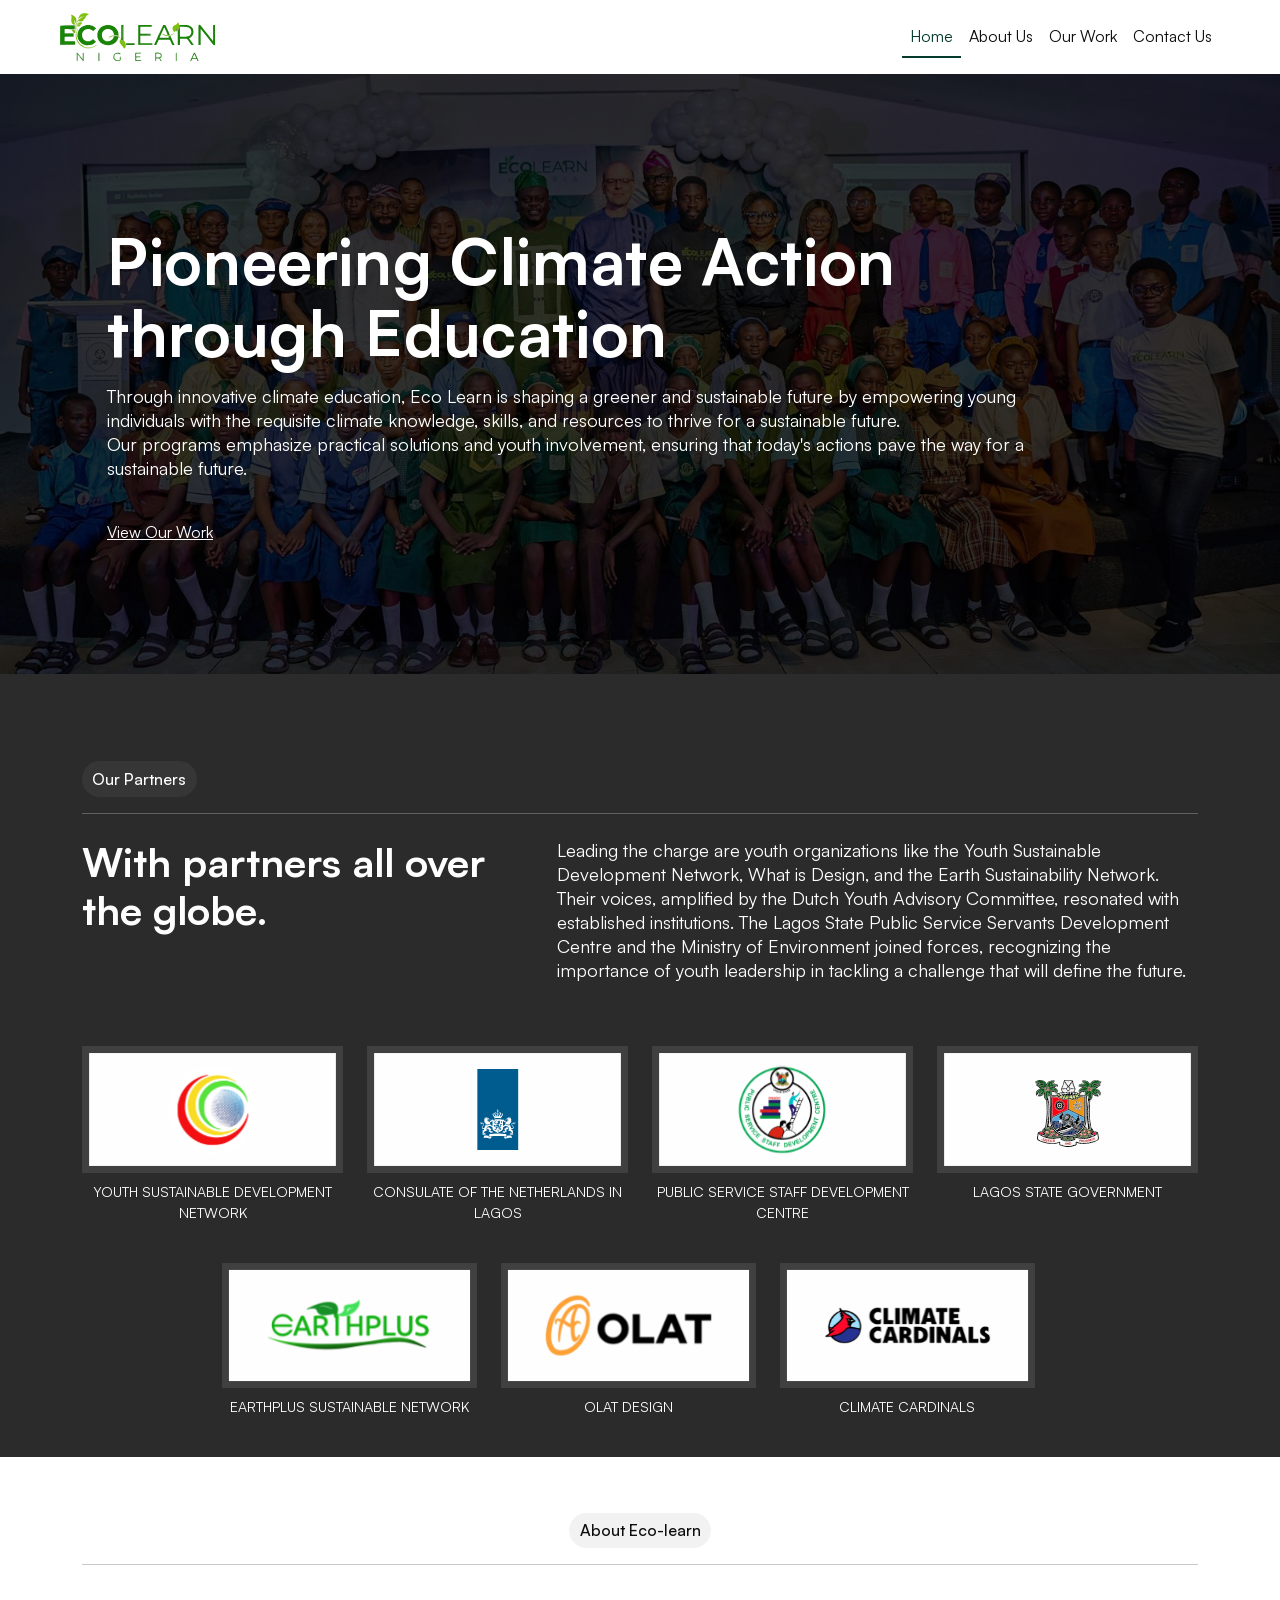
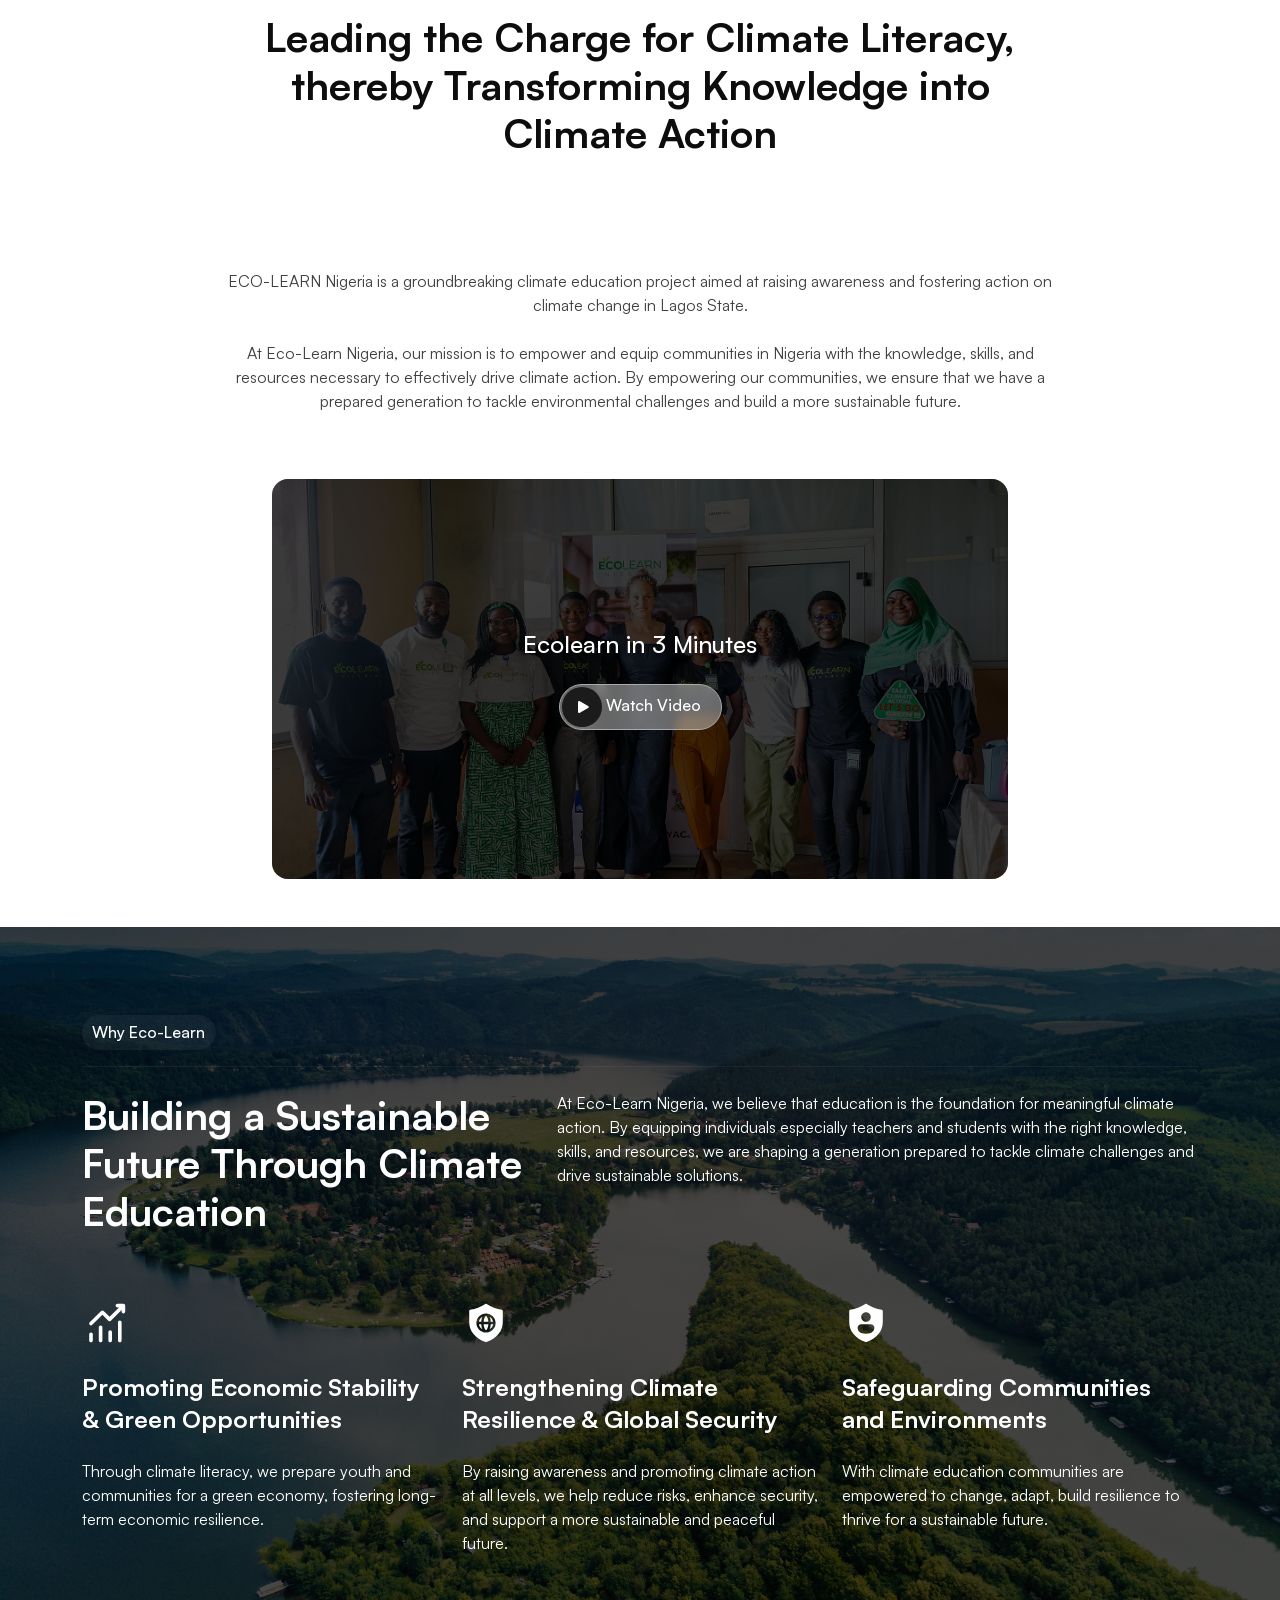
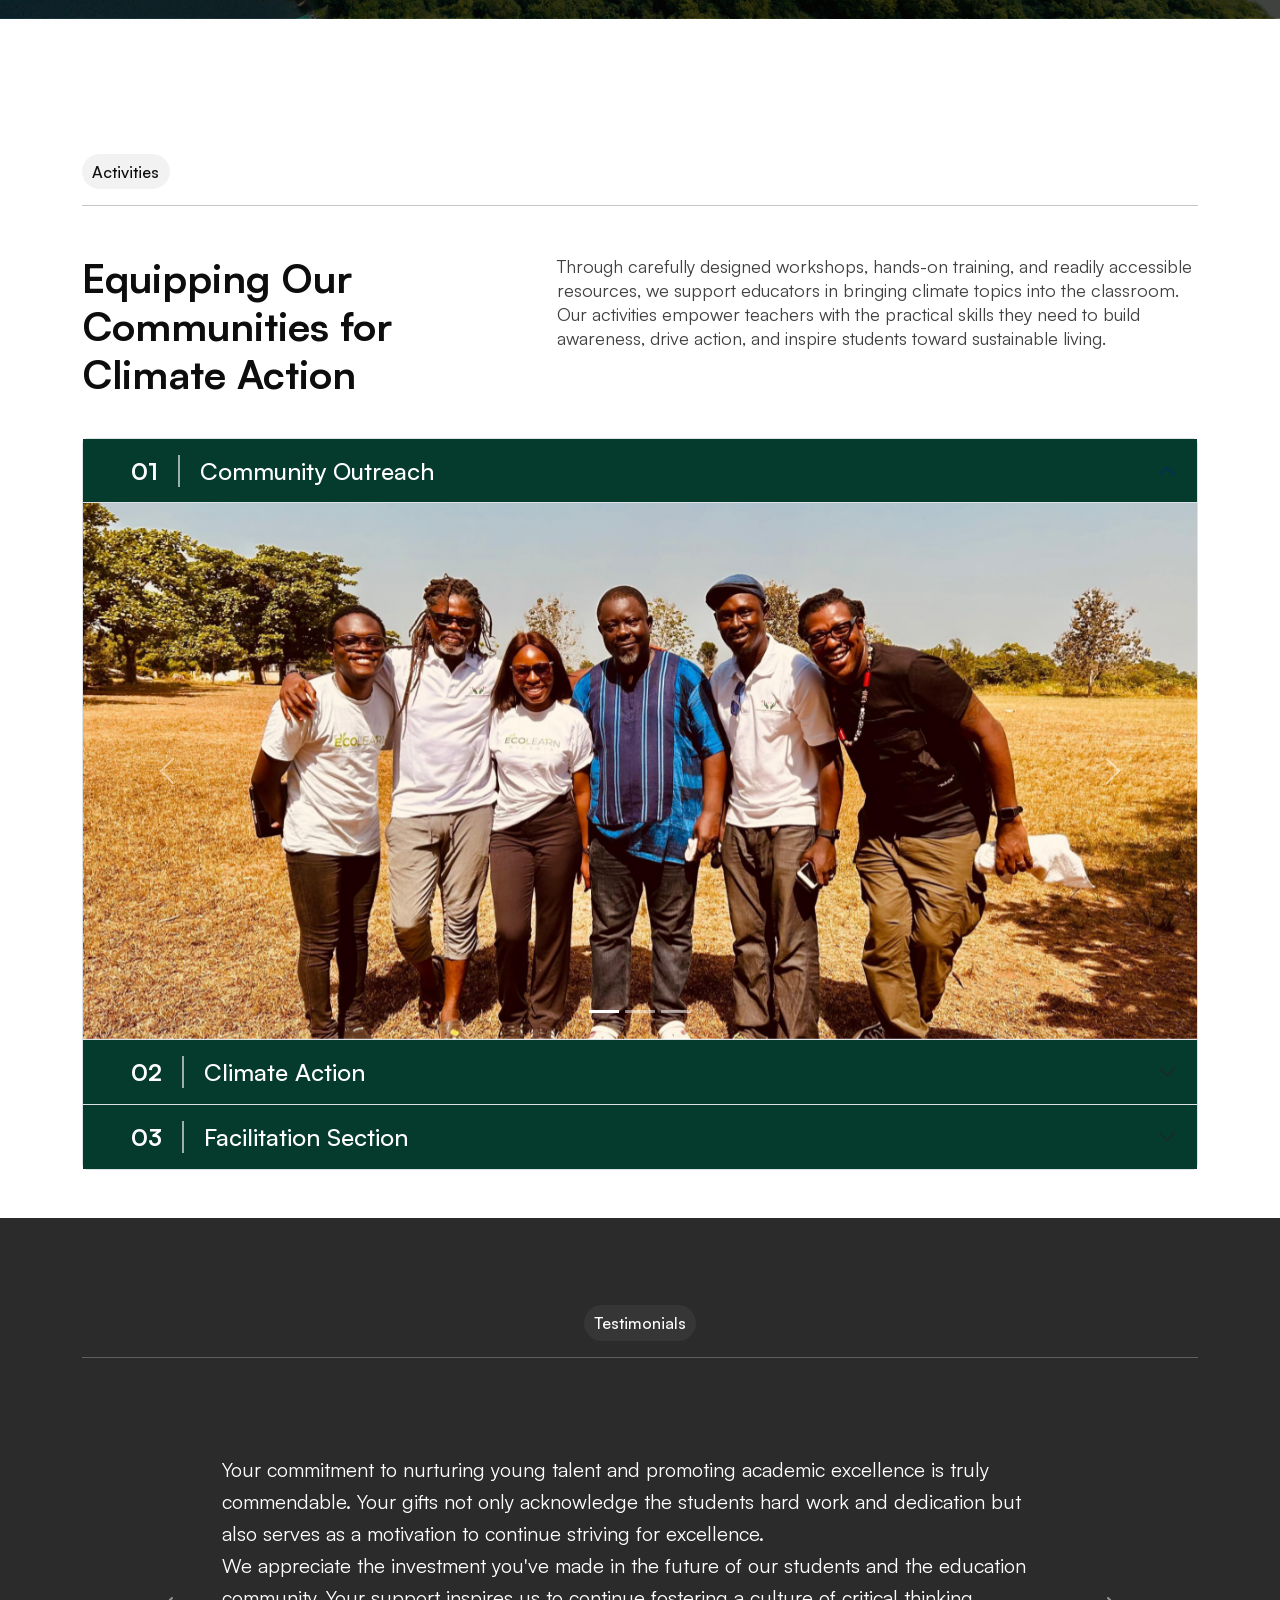
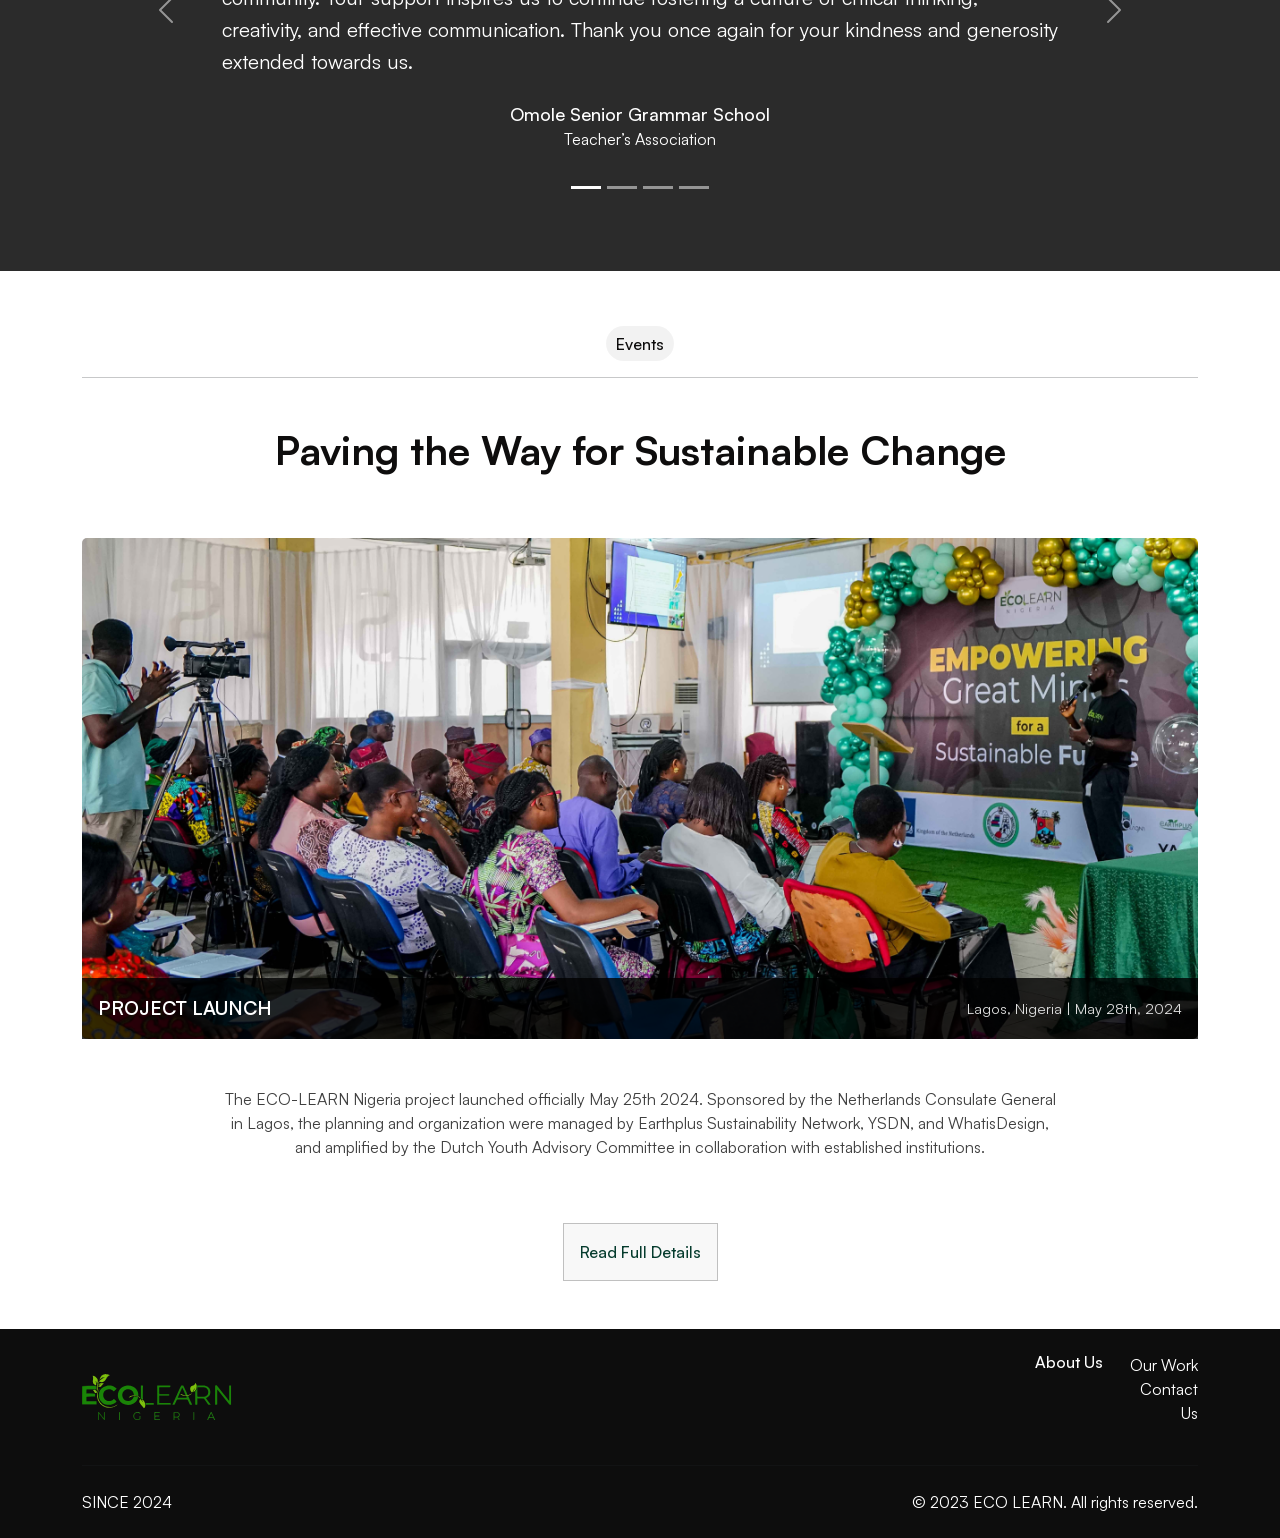
==== commit 8a8ea256: "More changes" ====
--- a/index.html
+++ b/index.html
@@ -20,7 +20,7 @@
     >
       <div class="container-fluid">
         <a class="navbar-brand" href="#"
-          ><img src="images/logo-white.png" alt="Eco Learn Logo"
+          ><img src="images/logo-white.svg" alt="Eco Learn Logo"
         /></a>
         <button
           class="navbar-toggler"
@@ -227,7 +227,7 @@
               At Eco-Learn Nigeria, our mission is to empower and equip
               communities in Nigeria with the knowledge, skills, and resources
               necessary to effectively drive climate action. By empowering our
-              communities, we ensure that a we have a prepared generation to
+              communities, we ensure that we have a prepared generation to
               tackle environmental challenges and build a more sustainable
               future.
             </p>
@@ -345,7 +345,7 @@
         <div class="row mt-5 mb-4">
           <div class="col-md-5 text-start">
             <p class="lead">
-              Equipping Educators and Students for Climate Leadership
+              Equipping Our Communities for Climate Action
             </p>
           </div>
           <div class="col-md-7 text-start">
@@ -924,7 +924,7 @@
           <!-- Logo on the left -->
           <div class="col-md-10 text-start">
             <img
-              src="images/logo-white.png"
+              src="images/logo-white.svg"
               alt="Logo"
               class="footer-logo img-fluid"
               style="max-width: 150px"
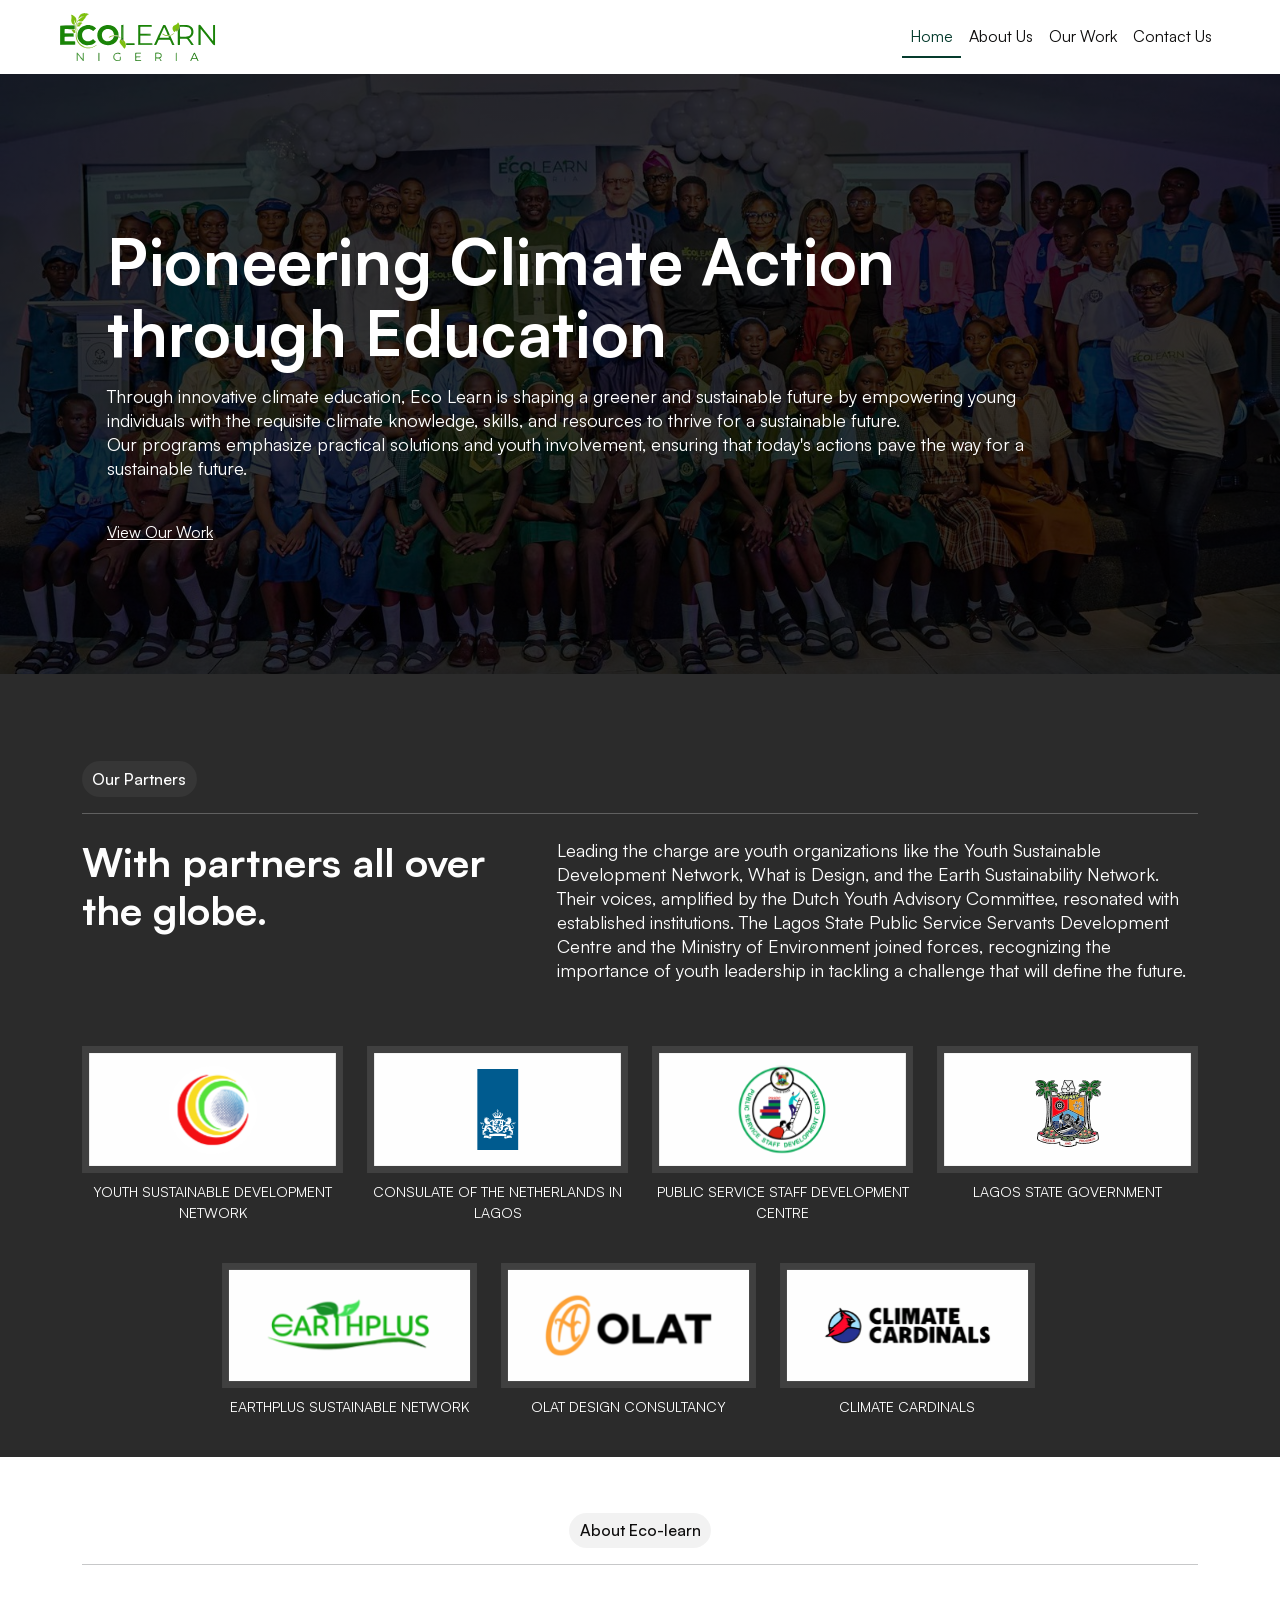
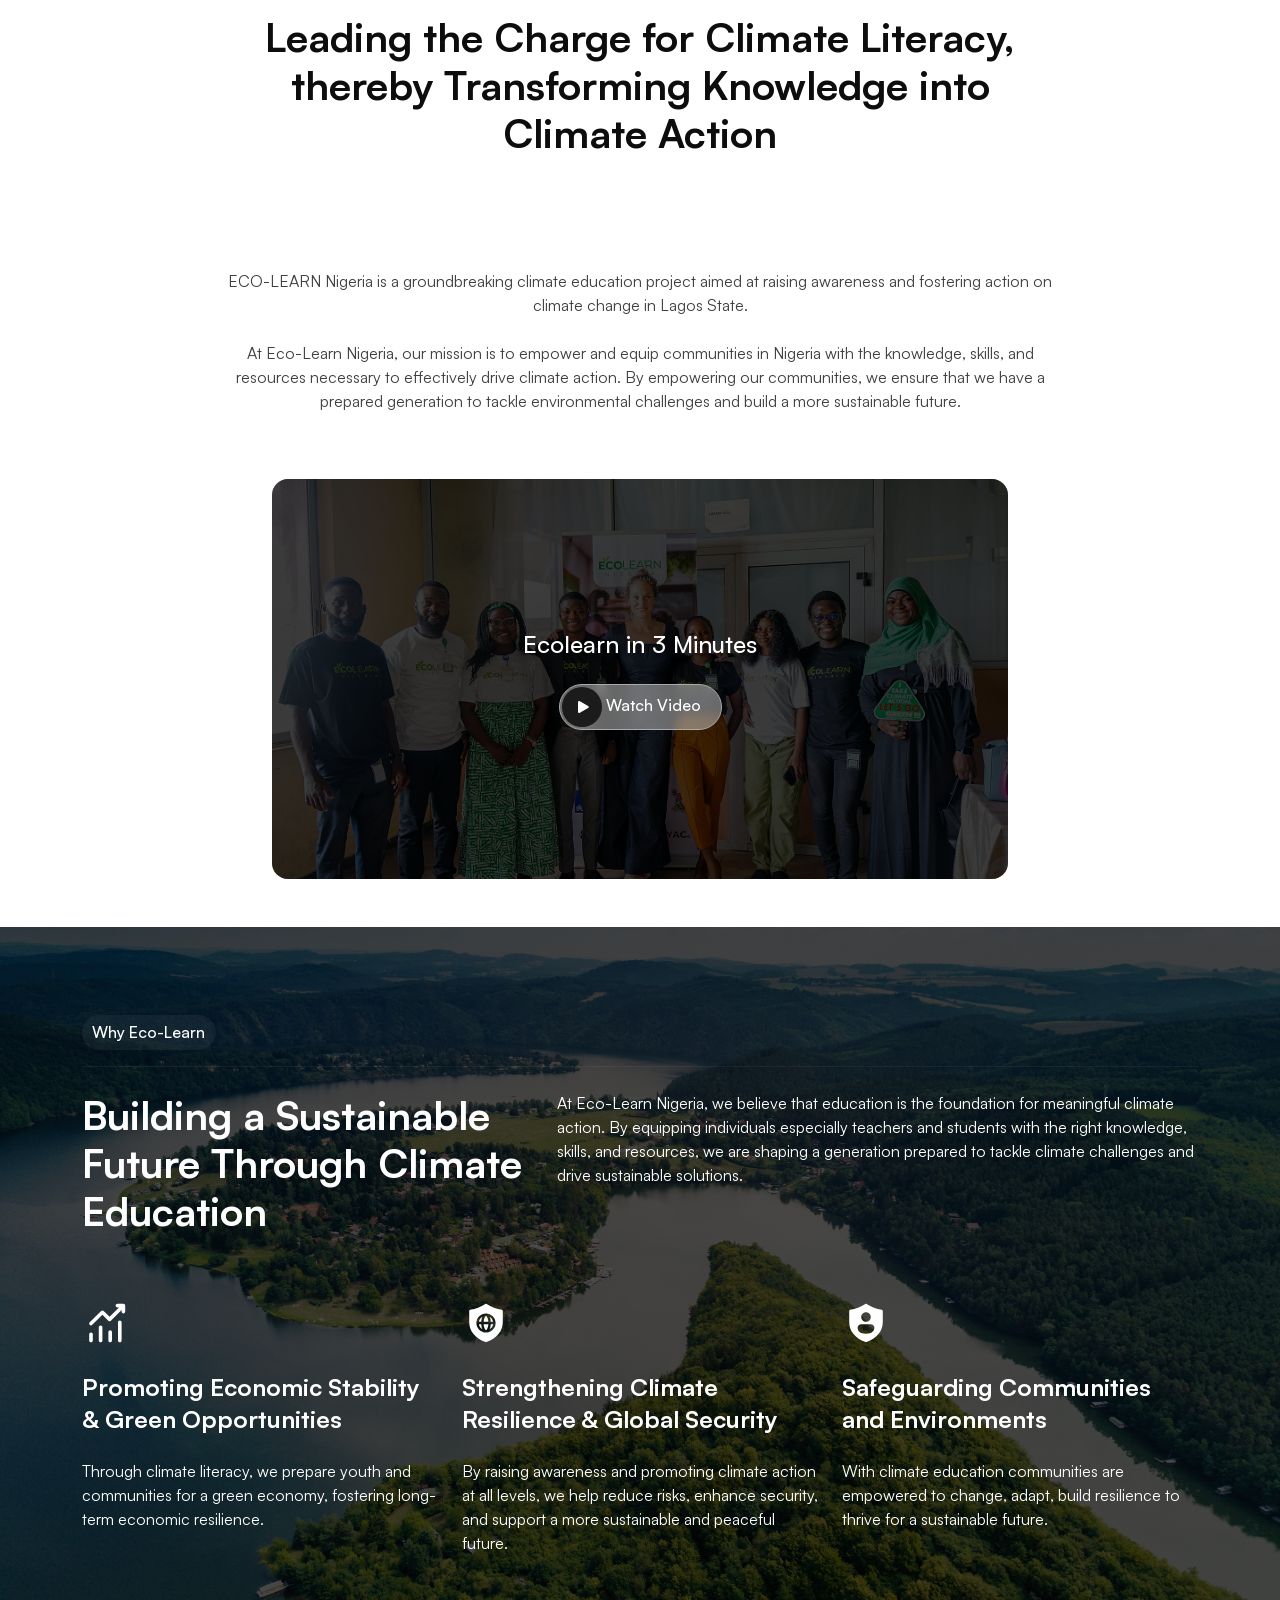
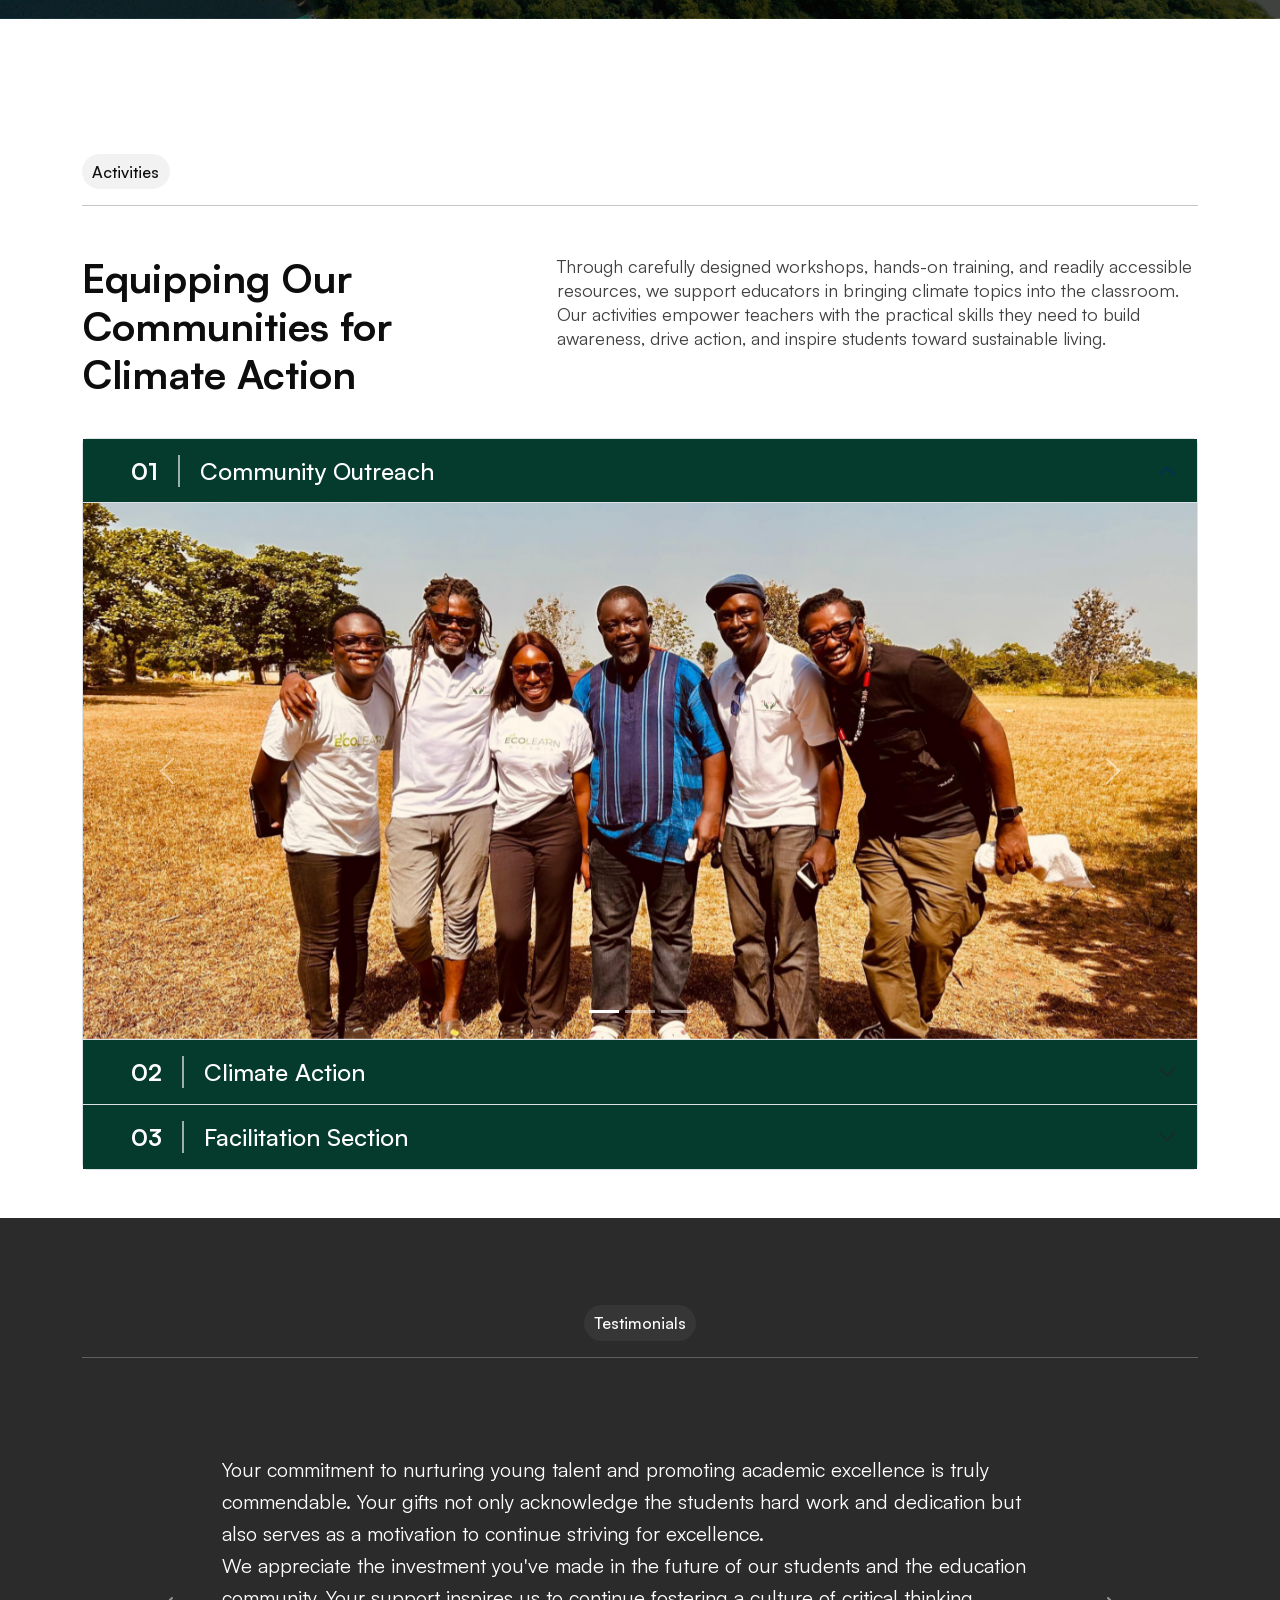
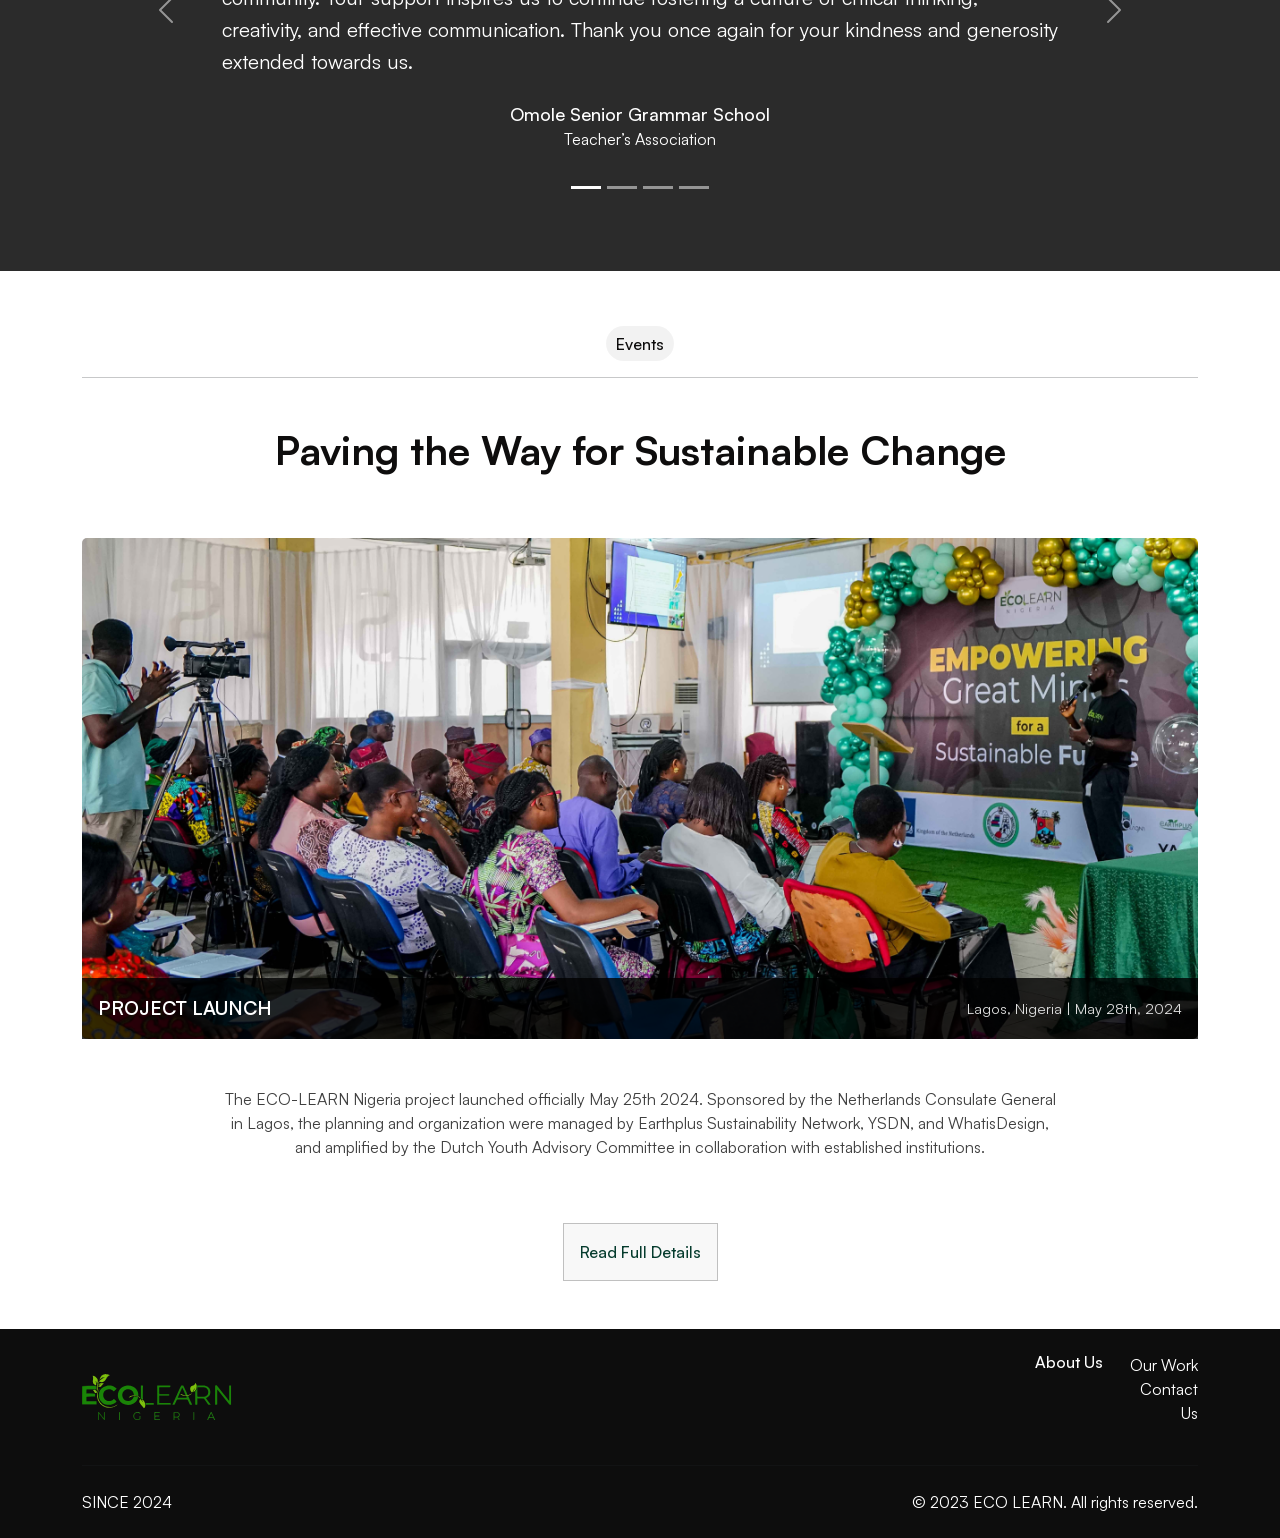
==== commit 282a7929: "update index" ====
--- a/index.html
+++ b/index.html
@@ -182,7 +182,7 @@
                 class="img-fluid"
               />
 
-              <p class="text-center text-white mt-2 text-14">OLAT DESIGN</p>
+              <p class="text-center text-white mt-2 text-14">OLAT DESIGN CONSULTANCY</p>
             </div>
             <div class="col-6 col-md-3 mb-4">
               <img
